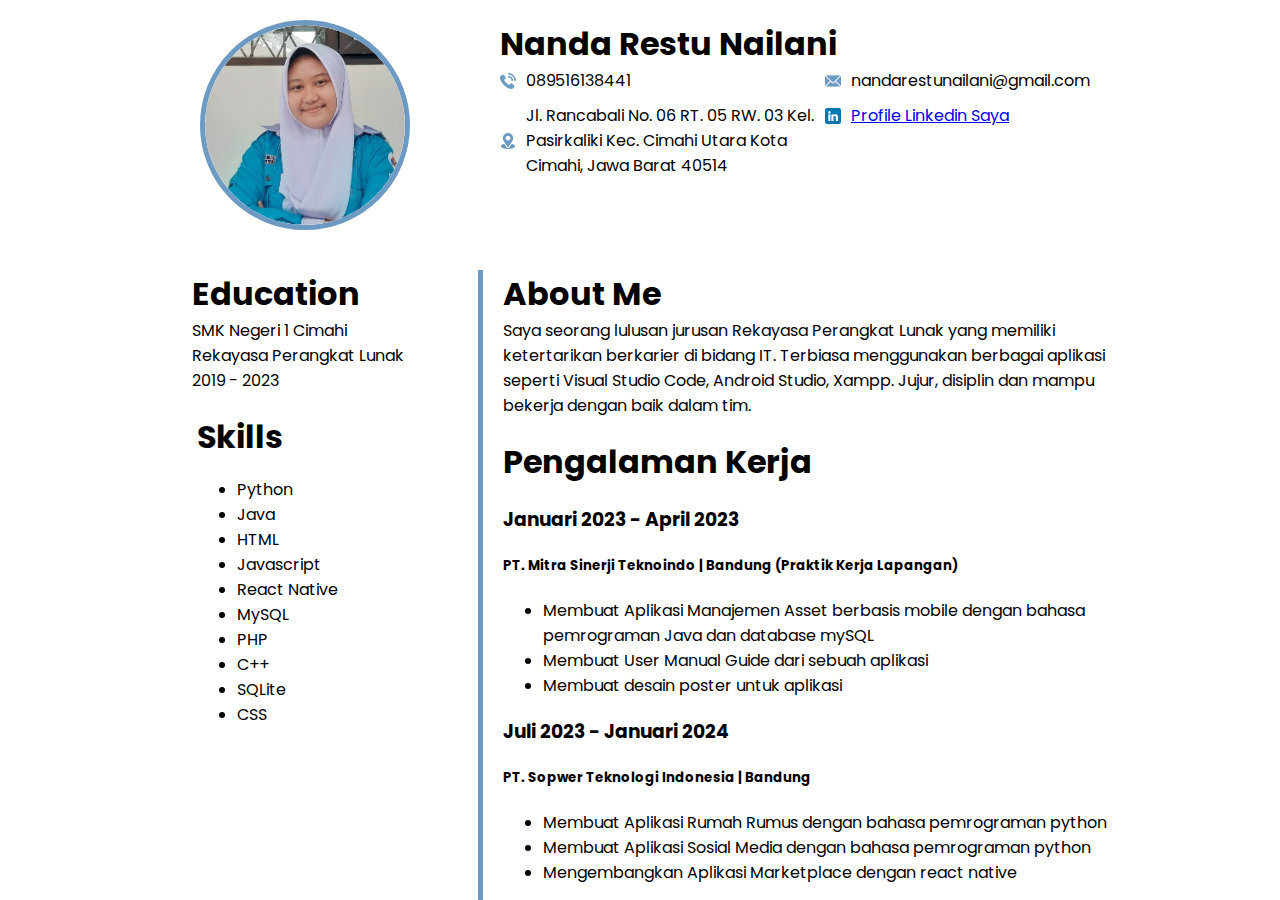
==== index.html @ ce64ba93 "CV Nanda Restu Nailani" ====
<!DOCTYPE html>
<html lang="en">
<head>
    <meta charset="UTF-8">
    <meta name="viewport" content="width=device-width, initial-scale=1.0">
    <link rel="stylesheet" href="assets/css/style.css">
    <title>CV  Nanda Restu Nailani</title>
    <link rel="icon" href="assets/images/cv.png" type="image/png">
</head>
<body>
    <div class="wrapper">
        <!-- <div class="container"> -->
            <div class="header">
                <div class="circle">
                    <img alt="Nanda" src="assets/images/nanda.jpg">
                </div>
    
                <div class="contact">
                    <h1>Nanda Restu Nailani</h1>
                    <div class="container-info">
                        <div class="info-contact">
                            <div class="data-contact">
                                <img src="assets/images/telephone-call.png" class="icon">
                                <p>089516138441</p>
                            </div>
                            
                            <div class="data-contact">
                                <img src="assets/images/location.png" class="icon">
                                <p>Jl. Rancabali No. 06 RT. 05 RW. 03 Kel. Pasirkaliki Kec. Cimahi Utara Kota Cimahi, Jawa Barat 40514</p>
                            </div>

                        </div>

                        <div class="info-contact">
                            <div class="data-contact">
                                <img src="assets/images/email.png" class="icon">
                                <p>nandarestunailani@gmail.com</p>
                            </div>
                            
                            <div class="data-contact">
                                <img src="assets/images/linkedin.png" class="icon">
                                <a href="https://www.linkedin.com/in/nanda-restu-nailani-757240255">Profile Linkedin Saya</a>
                            </div>
                            
                        </div>
                    </div>
                </div>
            </div>
    
            <div class="container-content">
                <div class="sidebar">
                    <div class="education">
                        <h1>Education</h1>
                        <p>SMK Negeri 1 Cimahi</p>
                        <p>Rekayasa Perangkat Lunak</p>
                        <p>2019 - 2023</p>
                    </div>
        
                    <div class="skills">
                        <h1>Skills</h1>
                        <ul>
                            <li>Python</li>
                            <li>Java</li>
                            <li>HTML</li>
                            <li>Javascript</li>
                            <li>React Native</li>
                            <li>MySQL</li>
                            <li>PHP</li>
                            <li>C++</li>
                            <li>SQLite</li>
                            <li>CSS</li>
                        </ul>
                    </div>
                </div>
    
                <div class="vertical-line"></div>
    
                <div class="content">
                    <div class="about-me">
                        <h1>About Me</h1>
                        <p>Saya seorang lulusan jurusan Rekayasa Perangkat Lunak yang memiliki ketertarikan berkarier di bidang IT. Terbiasa menggunakan berbagai aplikasi seperti Visual Studio Code, Android Studio, Xampp. Jujur, disiplin dan mampu bekerja dengan baik dalam tim. </p>
                    </div>
        
                    <div class="work-experience">
                        <h1>Pengalaman Kerja</h1>
                        <h3>Januari 2023 - April 2023</h3>
                        <h5>PT. Mitra Sinerji Teknoindo | Bandung (Praktik Kerja Lapangan)</h5>
                        <ul>
                            <li>Membuat Aplikasi Manajemen Asset berbasis mobile dengan bahasa pemrograman Java dan database mySQL </li>
                            <li>Membuat User Manual Guide dari sebuah aplikasi</li>
                            <li>Membuat desain poster untuk aplikasi</li>
                        </ul>
        
                        <h3>Juli 2023 - Januari 2024</h3>
                        <h5>PT. Sopwer Teknologi Indonesia | Bandung</h5>
                        <ul>
                            <li>Membuat Aplikasi Rumah Rumus dengan bahasa pemrograman python</li>
                            <li>Membuat Aplikasi Sosial Media dengan bahasa pemrograman python</li>
                            <li>Mengembangkan Aplikasi Marketplace dengan react native</li>
                        </ul>
                    </div>
        
                    <div class="project-experience">
                        <h1>Pengalaman Projek</h1>
                        <h3>Mobile</h3>
                        <ul>
                            <li>
                                Aplikasi belajar mengenal huruf, angka, hewan dan buah - buahan dengan Bahasa Pemograman Java
                            </li>
                            <li>
                                Aplikasi Manajemen Aset dengan Bahasa Pemrograman Java dan Database MySQL
                            </li>
                            <li>
                                Aplikasi Marketplace dengan React Native dan API
                            </li>
                        </ul>
                        <h3>Website</h3>
                        <ul>
                            <li>
                                Aplikasi pemesanan tiket bioskop dengan Bahasa Pemrograman PHP dan database MySQL
                            </li>
                        </ul>
                        <h3>Desktop</h3>
                        <ul>
                            <li>
                                Aplikasi pemesanan tiket kereta api dengan Bahasa Pemrograman Java dan database MySQL
                            </li>
                        </ul>
                    </div>
                </div>
            </div>
        <!-- </div>      -->
    </div>
</body>
</html>
---- assets/css/style.css ----
@import url('https://fonts.googleapis.com/css2?family=Poppins:wght@400;700&display=swap');

html {
    margin: 0;
}

body {
    margin: 0;
    display: flex;
    font-family: 'Poppins', sans-serif;
}

.wrapper {
    width: 100vw;
    height: 100vh;
    display: flex;
    flex-direction: column;
    align-items: center;
    overflow-x: hidden;
}
/* 
.container{
    width: 1000px; 
    height: 1123px;
    display: flex;
    flex-direction: column;
} */

.header{
    display: flex;
    justify-content: center; 
}

.container-content{
    display: flex;
    justify-content: center; 
}

.sidebar{
    width: 25vw;
    height: 100%;
    orientation: vertical;
    align-items: center;
    background: white;
    display: flex;
    flex-direction: column;
}

.content{
    width: 50vw;
    height: 100vh;
    orientation: vertical;
    background: white;
    display: flex;
    flex-direction: column;
    overflow-y: auto ;
}

.contact{
    width: 600px;
    margin-top: 20px;
    margin-left: 70px;
}

.info-contact{
    display: flex;
    flex-direction: column;
    margin-right: 10px;
}

.container-info{
    display: flex;
}

.data-contact{
    display: flex;
    align-items: center;
    margin-bottom: 10px;
}

.icon{
    width: 16px;
    height: 16px;
    margin-right: 10px;
}

.circle {
    background-color: transparent;
    border: 5px solid #6C9AC3;
    border-radius: 50%;
    overflow: hidden; 
    width: 200px; 
    height: 200px; 
    display: flex;
    justify-content: center;
    align-items: center;
    margin: 20px;
}

.circle img {
    width: 100%; 
    height: 100%; 
    object-fit: cover;
    display: block;
    border-radius: 50%;
}

.education{
    margin-top: 20px;
    text-align: left;
}

.skills{
    margin-top: 20px;
    text-align: left;
    margin-right: 60px;
}

.about-me{
    margin-top: 20px;
    text-align: left;
}

.work-experience{
    margin-top: 20px;
    text-align: left;
}

.project-experience{
    margin-top: 20px;
    text-align: left;
}

h1 {
    margin: 0;
    font-family: 'Poppins', sans-serif;
}

p {
    margin: 0;
}
.vertical-line {
    border-left: 5px solid #6C9AC3;
    height: 100vh;
    margin: 20px;
}
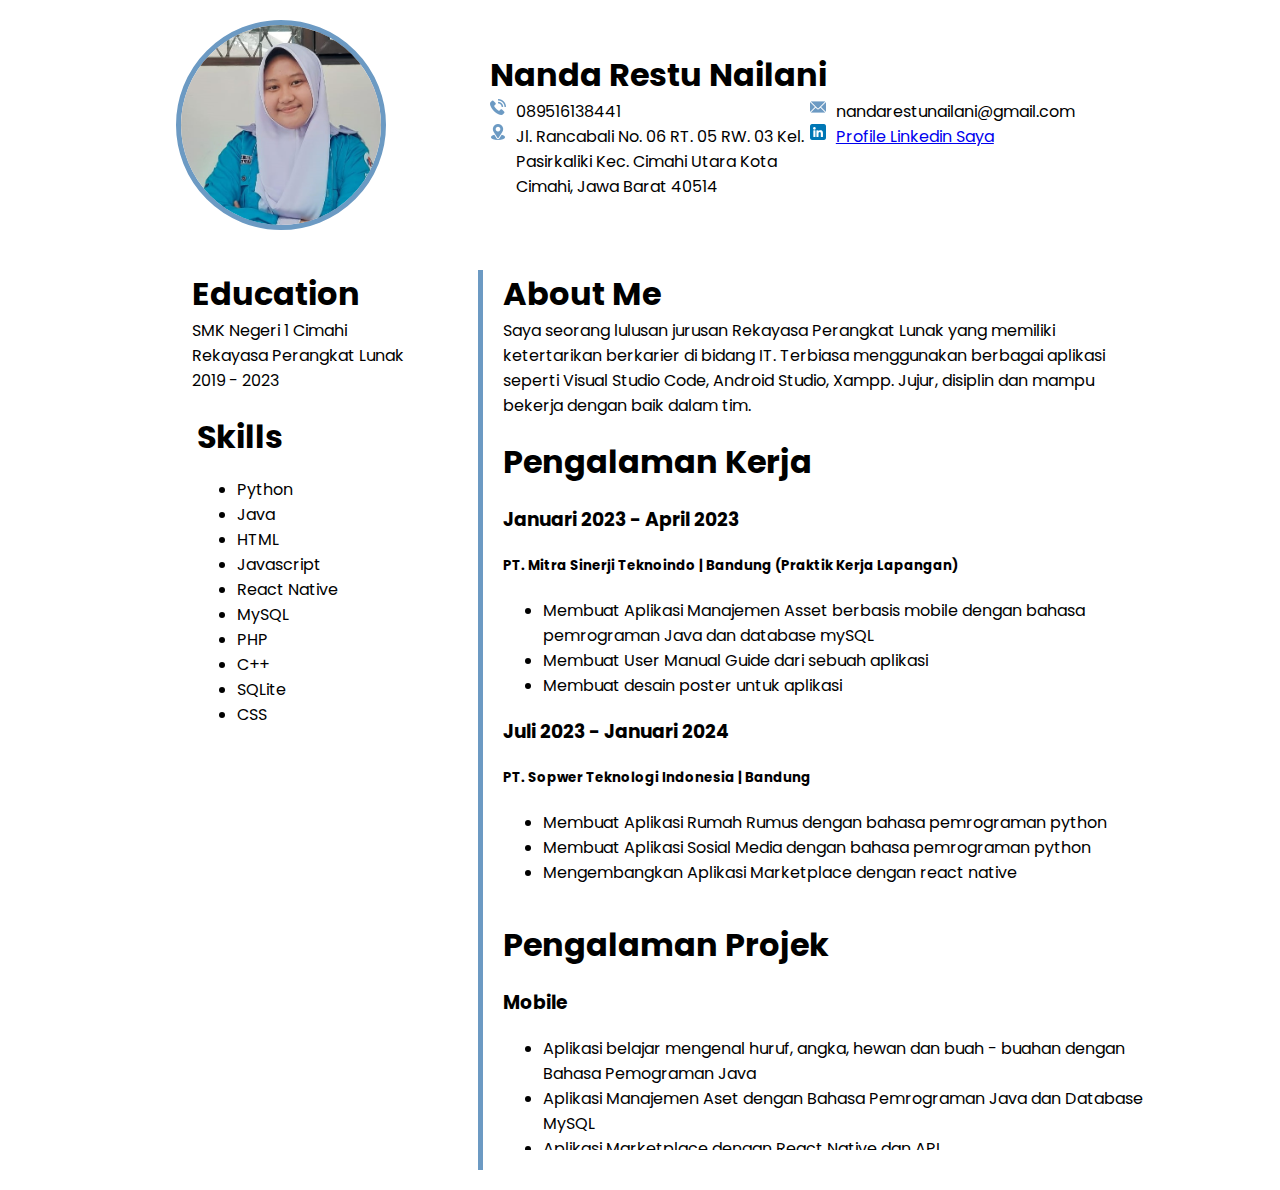
==== commit 32f02826: "Fix CV Nanda" ====
--- a/index.html
+++ b/index.html
@@ -9,7 +9,8 @@
 </head>
 <body>
     <div class="wrapper">
-        <!-- <div class="container"> -->
+        
+        <!-- <div class="container-header">
             <div class="header">
                 <div class="circle">
                     <img alt="Nanda" src="assets/images/nanda.jpg">
@@ -46,89 +47,132 @@
                     </div>
                 </div>
             </div>
-    
-            <div class="container-content">
-                <div class="sidebar">
-                    <div class="education">
-                        <h1>Education</h1>
-                        <p>SMK Negeri 1 Cimahi</p>
-                        <p>Rekayasa Perangkat Lunak</p>
-                        <p>2019 - 2023</p>
-                    </div>
+        </div> -->
+        <!-- <div class="container"> -->
         
-                    <div class="skills">
-                        <h1>Skills</h1>
-                        <ul>
-                            <li>Python</li>
-                            <li>Java</li>
-                            <li>HTML</li>
-                            <li>Javascript</li>
-                            <li>React Native</li>
-                            <li>MySQL</li>
-                            <li>PHP</li>
-                            <li>C++</li>
-                            <li>SQLite</li>
-                            <li>CSS</li>
-                        </ul>
-                    </div>
-                </div>
-    
-                <div class="vertical-line"></div>
-    
-                <div class="content">
-                    <div class="about-me">
-                        <h1>About Me</h1>
-                        <p>Saya seorang lulusan jurusan Rekayasa Perangkat Lunak yang memiliki ketertarikan berkarier di bidang IT. Terbiasa menggunakan berbagai aplikasi seperti Visual Studio Code, Android Studio, Xampp. Jujur, disiplin dan mampu bekerja dengan baik dalam tim. </p>
-                    </div>
-        
-                    <div class="work-experience">
-                        <h1>Pengalaman Kerja</h1>
-                        <h3>Januari 2023 - April 2023</h3>
-                        <h5>PT. Mitra Sinerji Teknoindo | Bandung (Praktik Kerja Lapangan)</h5>
-                        <ul>
-                            <li>Membuat Aplikasi Manajemen Asset berbasis mobile dengan bahasa pemrograman Java dan database mySQL </li>
-                            <li>Membuat User Manual Guide dari sebuah aplikasi</li>
-                            <li>Membuat desain poster untuk aplikasi</li>
-                        </ul>
-        
-                        <h3>Juli 2023 - Januari 2024</h3>
-                        <h5>PT. Sopwer Teknologi Indonesia | Bandung</h5>
-                        <ul>
-                            <li>Membuat Aplikasi Rumah Rumus dengan bahasa pemrograman python</li>
-                            <li>Membuat Aplikasi Sosial Media dengan bahasa pemrograman python</li>
-                            <li>Mengembangkan Aplikasi Marketplace dengan react native</li>
-                        </ul>
-                    </div>
-        
-                    <div class="project-experience">
-                        <h1>Pengalaman Projek</h1>
-                        <h3>Mobile</h3>
-                        <ul>
-                            <li>
-                                Aplikasi belajar mengenal huruf, angka, hewan dan buah - buahan dengan Bahasa Pemograman Java
-                            </li>
-                            <li>
-                                Aplikasi Manajemen Aset dengan Bahasa Pemrograman Java dan Database MySQL
-                            </li>
-                            <li>
-                                Aplikasi Marketplace dengan React Native dan API
-                            </li>
-                        </ul>
-                        <h3>Website</h3>
-                        <ul>
-                            <li>
-                                Aplikasi pemesanan tiket bioskop dengan Bahasa Pemrograman PHP dan database MySQL
-                            </li>
-                        </ul>
-                        <h3>Desktop</h3>
-                        <ul>
-                            <li>
-                                Aplikasi pemesanan tiket kereta api dengan Bahasa Pemrograman Java dan database MySQL
-                            </li>
-                        </ul>
+        <div class="container-header">
+            <div class="header">
+                <div class="container-circle">
+                    <div class="circle">
+                        <img alt="Nanda" src="assets/images/nanda.jpg">
                     </div>
                 </div>
             </div>
+
+            <div class="contact">
+                <h1>Nanda Restu Nailani</h1>
+                <div class="container-info">
+                    <div class="info-contact">
+                        <div class="data-contact">
+                            <img src="assets/images/telephone-call.png" class="icon">
+                            <p>089516138441</p>
+                        </div>
+                        
+                        <div class="data-contact">
+                            <img src="assets/images/location.png" class="icon">
+                            <p>Jl. Rancabali No. 06 RT. 05 RW. 03 Kel. Pasirkaliki Kec. Cimahi Utara Kota Cimahi, Jawa Barat 40514</p>
+                        </div>
+
+                    </div>
+
+                    <div class="info-contact">
+                        <div class="data-contact">
+                            <img src="assets/images/email.png" class="icon">
+                            <p>nandarestunailani@gmail.com</p>
+                        </div>
+                        
+                        <div class="data-contact">
+                            <img src="assets/images/linkedin.png" class="icon">
+                            <a href="https://www.linkedin.com/in/nanda-restu-nailani-757240255">Profile Linkedin Saya</a>
+                        </div>
+                        
+                    </div>
+                </div>
+            </div>
+        </div>
+    
+        <div class="container-content">
+            <div class="sidebar">
+                <div class="education">
+                    <h1>Education</h1>
+                    <p>SMK Negeri 1 Cimahi</p>
+                    <p>Rekayasa Perangkat Lunak</p>
+                    <p>2019 - 2023</p>
+                </div>
+    
+                <div class="skills">
+                    <h1>Skills</h1>
+                    <ul>
+                        <li>Python</li>
+                        <li>Java</li>
+                        <li>HTML</li>
+                        <li>Javascript</li>
+                        <li>React Native</li>
+                        <li>MySQL</li>
+                        <li>PHP</li>
+                        <li>C++</li>
+                        <li>SQLite</li>
+                        <li>CSS</li>
+                    </ul>
+                </div>
+            </div>
+
+            <div class="vertical-line"></div>
+
+            <div class="content">
+                <div class="about-me">
+                    <h1>About Me</h1>
+                    <p>Saya seorang lulusan jurusan Rekayasa Perangkat Lunak yang memiliki ketertarikan berkarier di bidang IT. Terbiasa menggunakan berbagai aplikasi seperti Visual Studio Code, Android Studio, Xampp. Jujur, disiplin dan mampu bekerja dengan baik dalam tim. </p>
+                </div>
+    
+                <div class="work-experience">
+                    <h1>Pengalaman Kerja</h1>
+                    <h3>Januari 2023 - April 2023</h3>
+                    <h5>PT. Mitra Sinerji Teknoindo | Bandung (Praktik Kerja Lapangan)</h5>
+                    <ul>
+                        <li>Membuat Aplikasi Manajemen Asset berbasis mobile dengan bahasa pemrograman Java dan database mySQL </li>
+                        <li>Membuat User Manual Guide dari sebuah aplikasi</li>
+                        <li>Membuat desain poster untuk aplikasi</li>
+                    </ul>
+    
+                    <h3>Juli 2023 - Januari 2024</h3>
+                    <h5>PT. Sopwer Teknologi Indonesia | Bandung</h5>
+                    <ul>
+                        <li>Membuat Aplikasi Rumah Rumus dengan bahasa pemrograman python</li>
+                        <li>Membuat Aplikasi Sosial Media dengan bahasa pemrograman python</li>
+                        <li>Mengembangkan Aplikasi Marketplace dengan react native</li>
+                    </ul>
+                </div>
+    
+                <div class="project-experience">
+                    <h1>Pengalaman Projek</h1>
+                    <h3>Mobile</h3>
+                    <ul>
+                        <li>
+                            Aplikasi belajar mengenal huruf, angka, hewan dan buah - buahan dengan Bahasa Pemograman Java
+                        </li>
+                        <li>
+                            Aplikasi Manajemen Aset dengan Bahasa Pemrograman Java dan Database MySQL
+                        </li>
+                        <li>
+                            Aplikasi Marketplace dengan React Native dan API
+                        </li>
+                    </ul>
+                    <h3>Website</h3>
+                    <ul>
+                        <li>
+                            Aplikasi pemesanan tiket bioskop dengan Bahasa Pemrograman PHP dan database MySQL
+                        </li>
+                    </ul>
+                    <h3>Desktop</h3>
+                    <ul>
+                        <li>
+                            Aplikasi pemesanan tiket kereta api dengan Bahasa Pemrograman Java dan database MySQL
+                        </li>
+                    </ul>
+                </div>
+            </div>
+        </div>
         <!-- </div>      -->
     </div>
 </body>
--- a/assets/css/style.css
+++ b/assets/css/style.css
@@ -1,43 +1,96 @@
 @import url('https://fonts.googleapis.com/css2?family=Poppins:wght@400;700&display=swap');
-
-html {
-    margin: 0;
-}
 
 body {
     margin: 0;
-    display: flex;
+    padding: 0;
     font-family: 'Poppins', sans-serif;
 }
 
 .wrapper {
-    width: 100vw;
-    height: 100vh;
+    max-width: 100%;
+    height: 100%;
     display: flex;
     flex-direction: column;
     align-items: center;
-    overflow-x: hidden;
+    justify-content: center;
 }
-/* 
-.container{
-    width: 1000px; 
-    height: 1123px;
+
+/* Header */
+.container-header{
+    display: flex;
+    justify-content: center; 
+    align-items: center;
+}
+.header{
+    justify-content: center;
+    display: flex;
+    align-items: center;
+}
+.container-circle{
+    width: 25%;
+    height: 100%;
+    margin-right: 20%;
+    margin-left: 25%;
+    orientation: vertical;
+    align-items: center;
+    background: white;
     display: flex;
     flex-direction: column;
-} */
-
-.header{
-    display: flex;
-    justify-content: center; 
+}
+.circle{
+    background-color: transparent;
+    border: 5px solid #6C9AC3;
+    border-radius: 50%;
+    /* overflow: hidden;  */
+    width: 200px;
+    height: 200px;
+    margin: 20px;
+}
+.circle img{
+    width: 100%; 
+    height: 100%; 
+    object-fit: cover;
+    display: block;
+    border-radius: 50%;
 }
 
+.contact{
+    width: 50%;
+    display: flex;
+    flex-direction: column;
+    orientation: vertical;
+    margin-left: 7%;
+}
+
+.container-info{
+    display: flex;
+}
+
+.info-contact{
+    width: 50%;
+    display: flex;
+    flex-direction: column;
+}
+
+.data-contact{
+    display: flex;
+}
+
+.icon{
+    width: 16px;
+    height: 16px;
+    margin-right: 10px;
+}
+
+/* content */
 .container-content{
     display: flex;
     justify-content: center; 
+    /* flex-wrap: wrap; */
 }
 
 .sidebar{
-    width: 25vw;
+    width: 25%;
     height: 100%;
     orientation: vertical;
     align-items: center;
@@ -47,63 +100,14 @@
 }
 
 .content{
-    width: 50vw;
+    width: 50%;
     height: 100vh;
+    display: flex;
+    flex-direction: column;
     orientation: vertical;
     background: white;
-    display: flex;
-    flex-direction: column;
     overflow-y: auto ;
-}
-
-.contact{
-    width: 600px;
-    margin-top: 20px;
-    margin-left: 70px;
-}
-
-.info-contact{
-    display: flex;
-    flex-direction: column;
-    margin-right: 10px;
-}
-
-.container-info{
-    display: flex;
-}
-
-.data-contact{
-    display: flex;
-    align-items: center;
-    margin-bottom: 10px;
-}
-
-.icon{
-    width: 16px;
-    height: 16px;
-    margin-right: 10px;
-}
-
-.circle {
-    background-color: transparent;
-    border: 5px solid #6C9AC3;
-    border-radius: 50%;
-    overflow: hidden; 
-    width: 200px; 
-    height: 200px; 
-    display: flex;
-    justify-content: center;
-    align-items: center;
-    margin: 20px;
-}
-
-.circle img {
-    width: 100%; 
-    height: 100%; 
-    object-fit: cover;
-    display: block;
-    border-radius: 50%;
-}
+} 
 
 .education{
     margin-top: 20px;
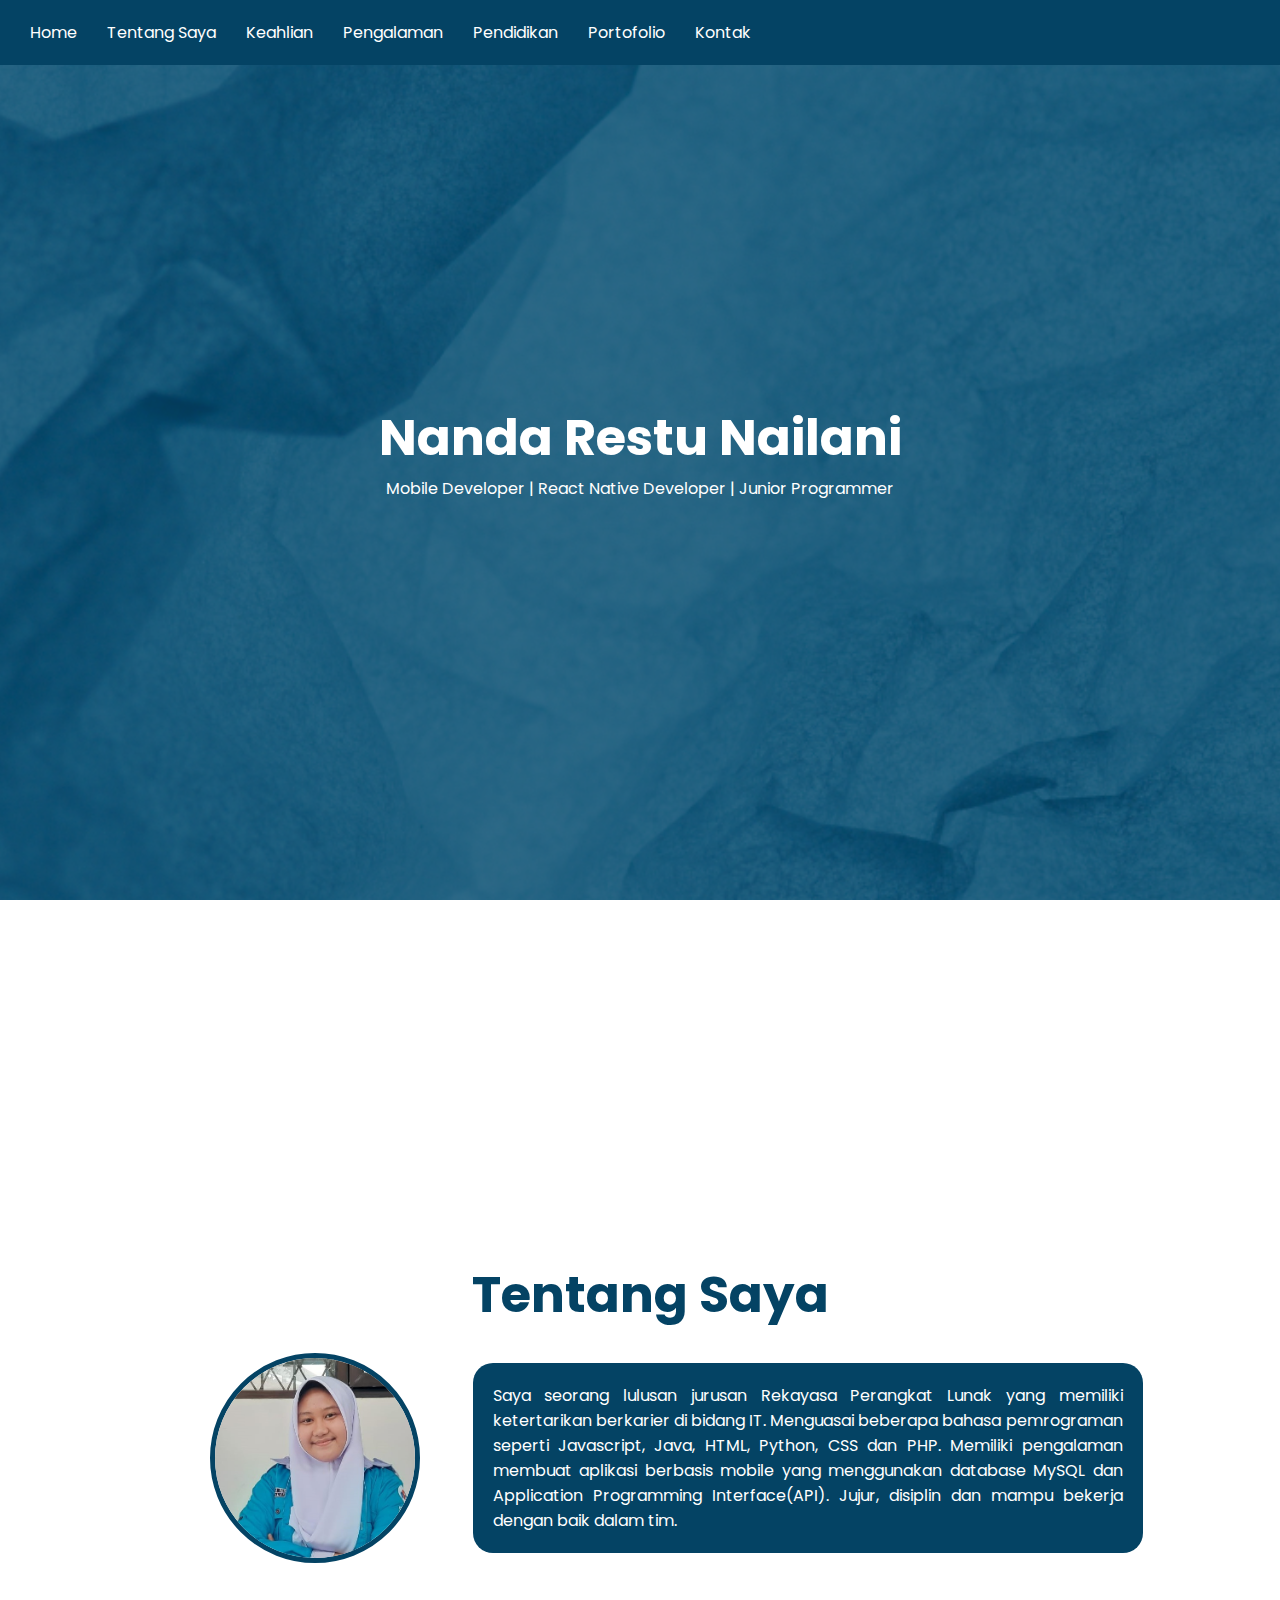
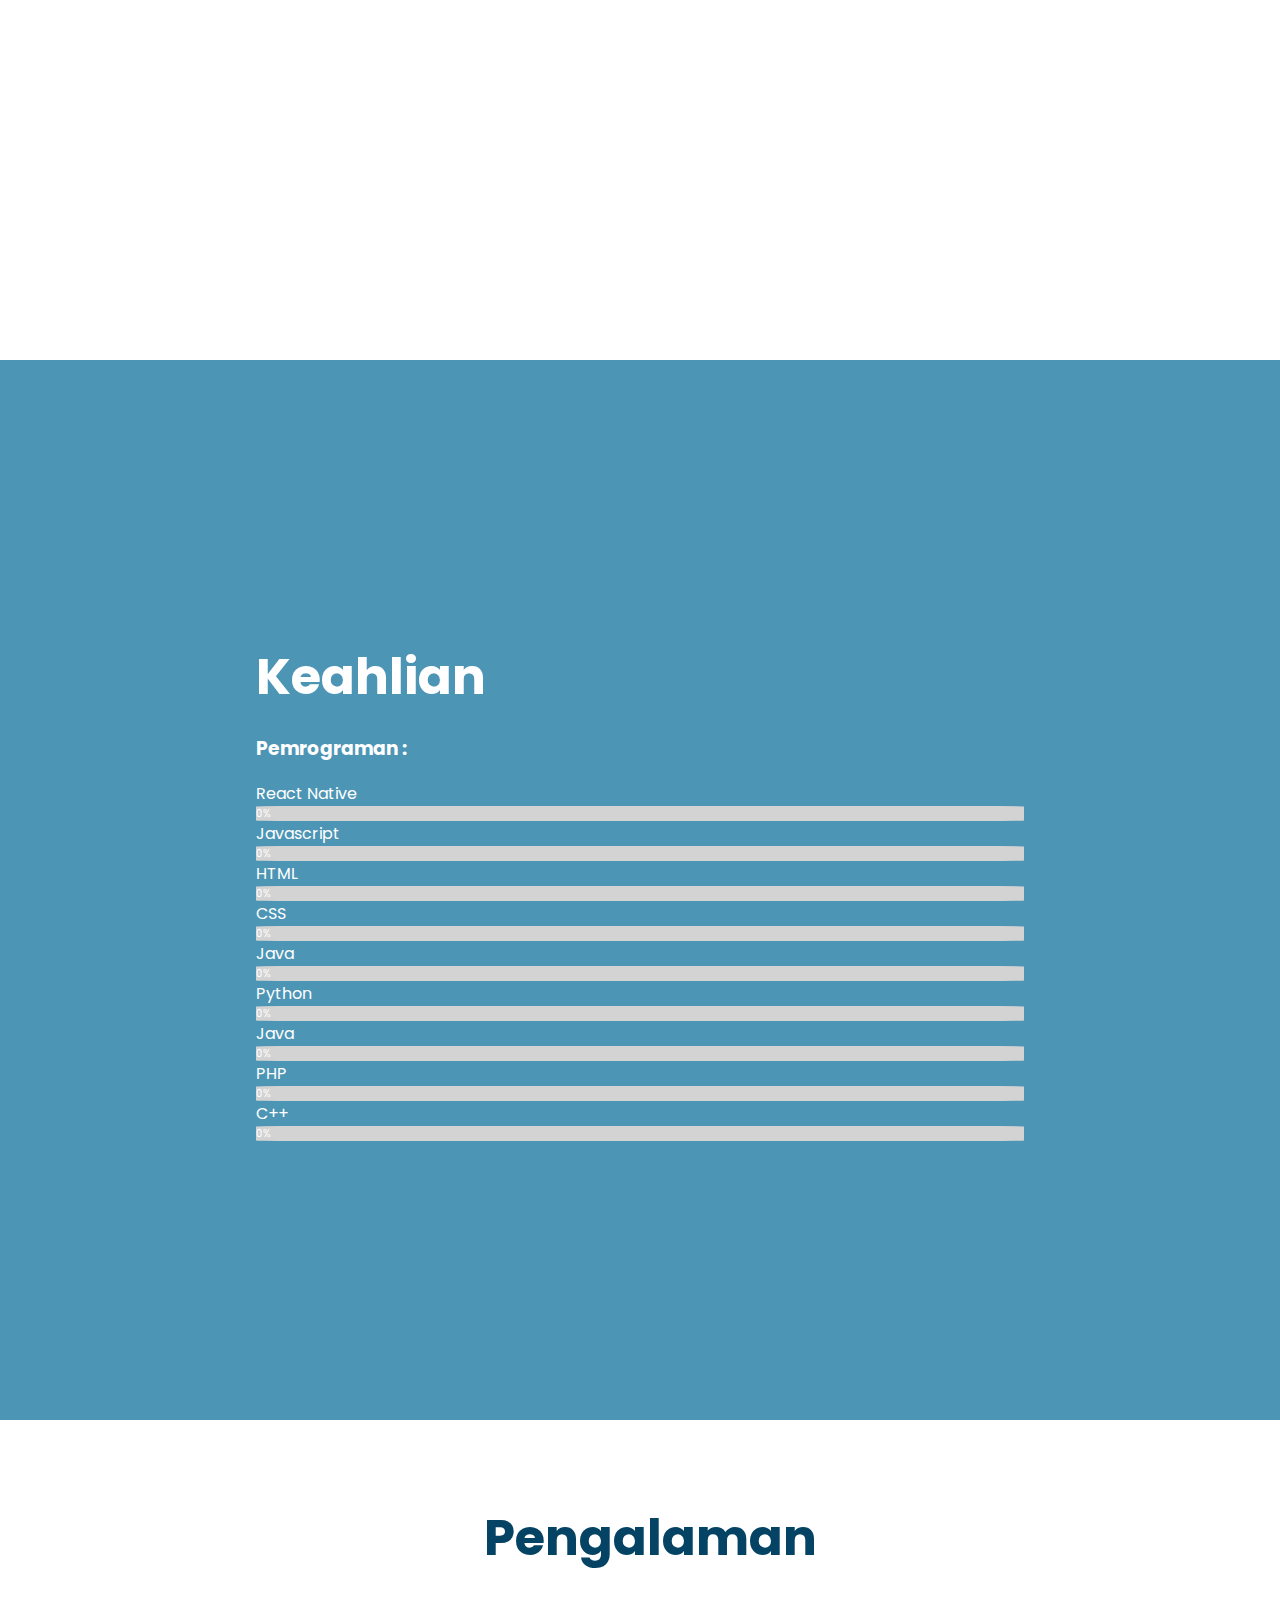
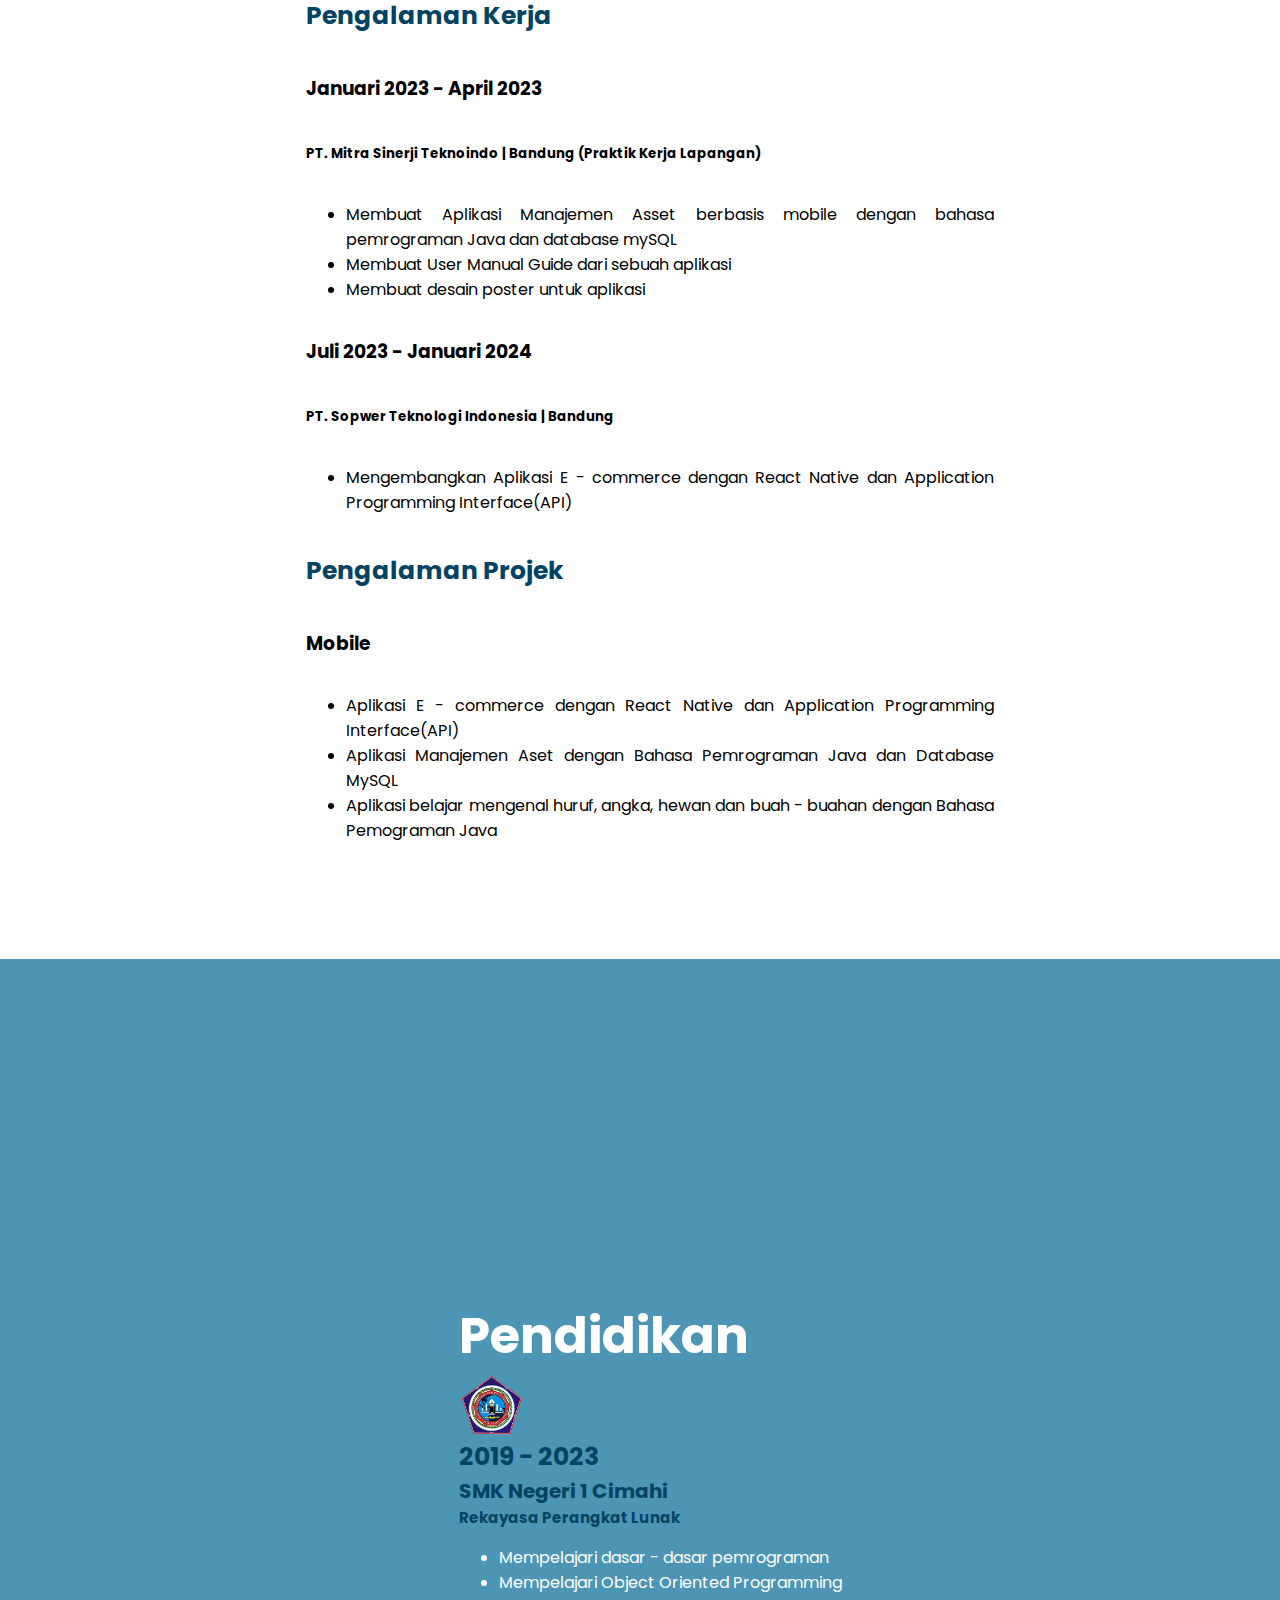
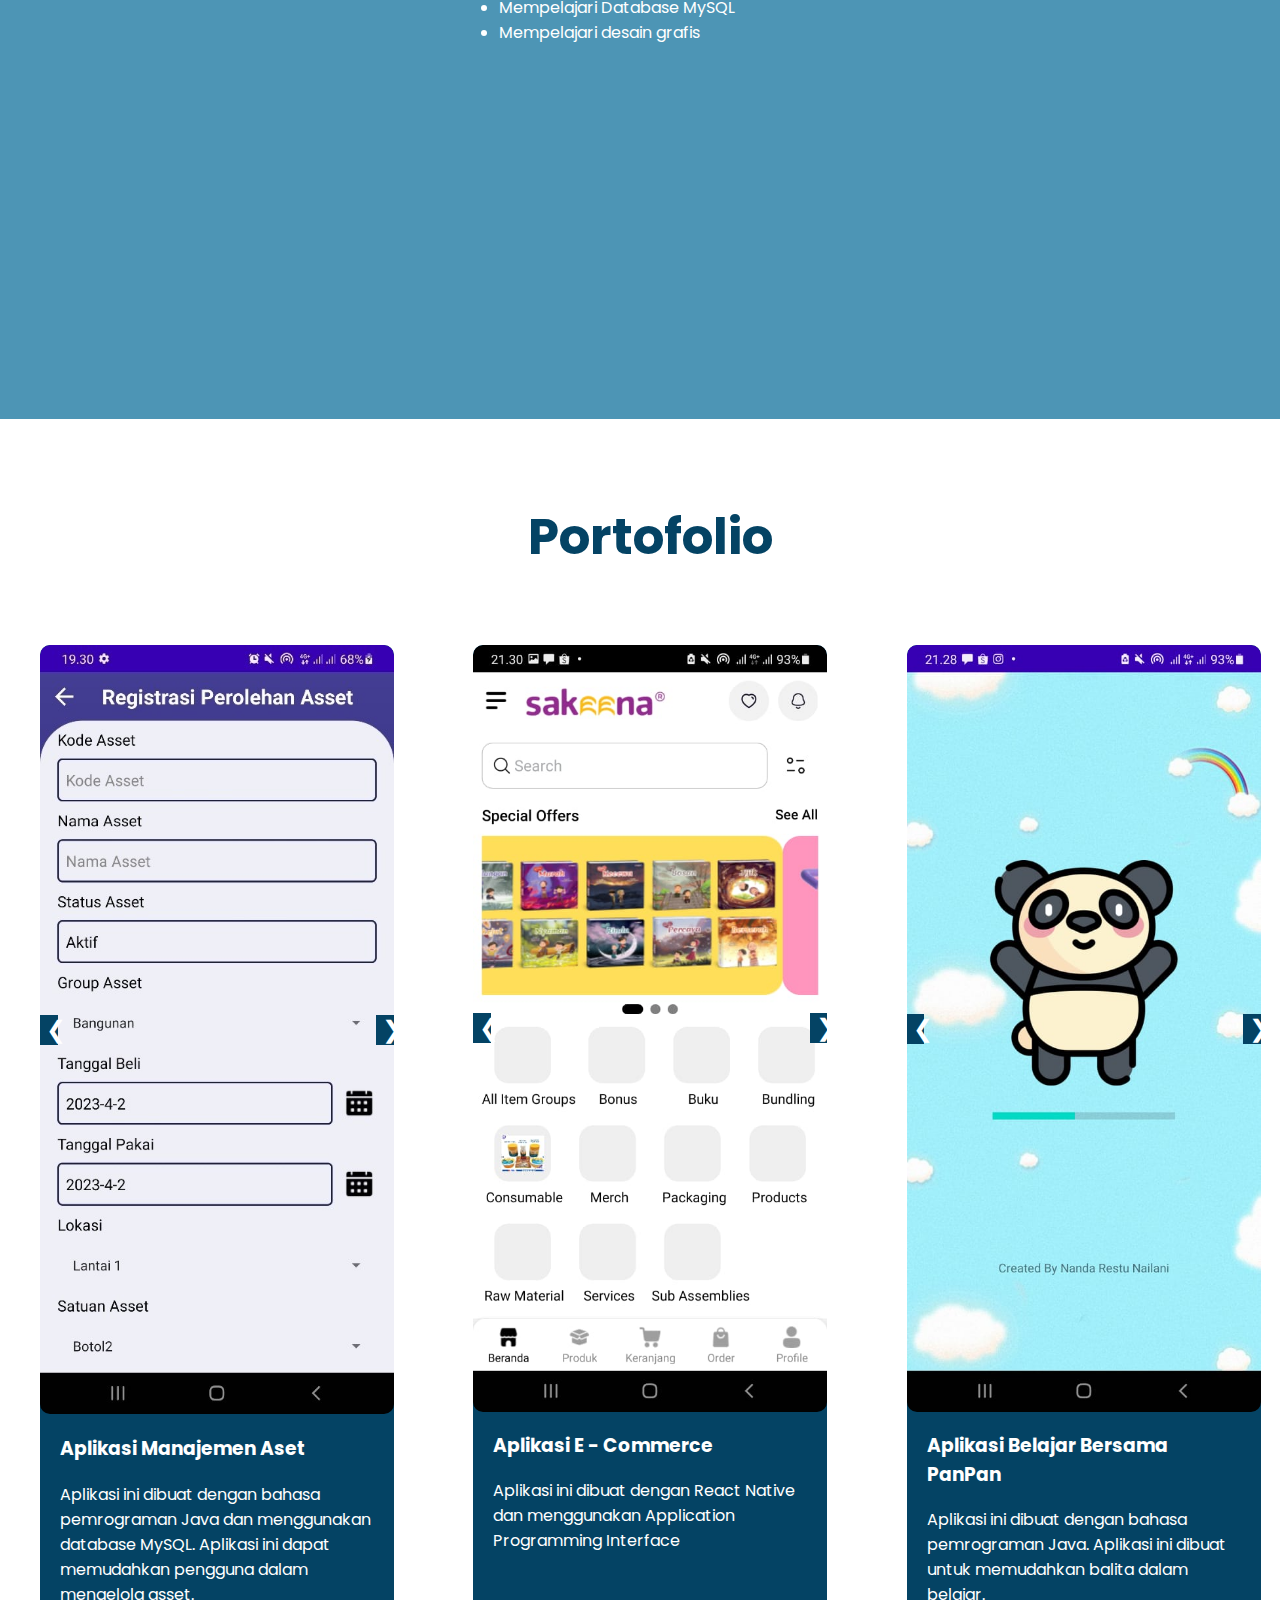
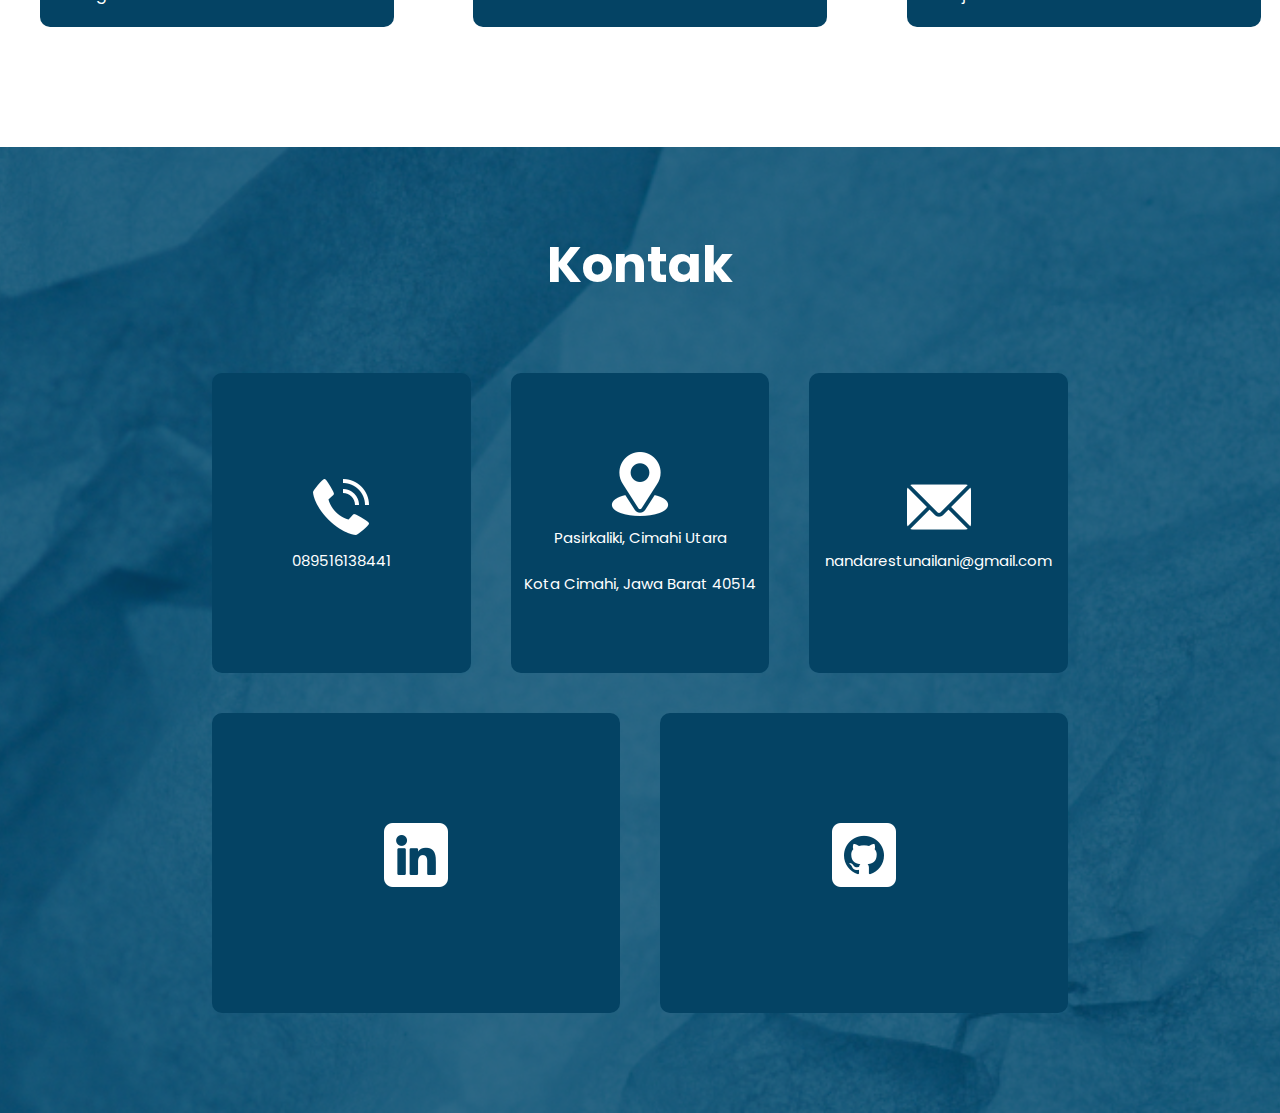
==== commit d95ea581: "CV Online Nanda Restu Nailani" ====
--- a/index.html
+++ b/index.html
@@ -2,178 +2,386 @@
 <html lang="en">
 <head>
     <meta charset="UTF-8">
-    <meta name="viewport" content="width=device-width, initial-scale=1.0">
-    <link rel="stylesheet" href="assets/css/style.css">
-    <title>CV  Nanda Restu Nailani</title>
+    <meta name="viewport" content="width=device-width, initial-scale=1, maximum-scale=1, user-scalable=no">
+    <link rel="stylesheet" href="assets/css/style.css">    <title>CV  Nanda Restu Nailani</title>
     <link rel="icon" href="assets/images/cv.png" type="image/png">
 </head>
 <body>
-    <div class="wrapper">
-        
-        <!-- <div class="container-header">
-            <div class="header">
-                <div class="circle">
-                    <img alt="Nanda" src="assets/images/nanda.jpg">
-                </div>
-    
-                <div class="contact">
-                    <h1>Nanda Restu Nailani</h1>
-                    <div class="container-info">
-                        <div class="info-contact">
-                            <div class="data-contact">
-                                <img src="assets/images/telephone-call.png" class="icon">
-                                <p>089516138441</p>
-                            </div>
-                            
-                            <div class="data-contact">
-                                <img src="assets/images/location.png" class="icon">
-                                <p>Jl. Rancabali No. 06 RT. 05 RW. 03 Kel. Pasirkaliki Kec. Cimahi Utara Kota Cimahi, Jawa Barat 40514</p>
-                            </div>
-
-                        </div>
-
-                        <div class="info-contact">
-                            <div class="data-contact">
-                                <img src="assets/images/email.png" class="icon">
-                                <p>nandarestunailani@gmail.com</p>
-                            </div>
-                            
-                            <div class="data-contact">
-                                <img src="assets/images/linkedin.png" class="icon">
-                                <a href="https://www.linkedin.com/in/nanda-restu-nailani-757240255">Profile Linkedin Saya</a>
-                            </div>
-                            
-                        </div>
-                    </div>
-                </div>
-            </div>
-        </div> -->
-        <!-- <div class="container"> -->
-        
-        <div class="container-header">
-            <div class="header">
+    <!-- Menu -->
+    <nav>
+        <div class="wrapper">
+            <div class="menu">
+
+                <div class="burger-menu" onclick="toggleMenu()">
+                    <div class="bar"></div>
+                    <div class="bar"></div>
+                    <div class="bar"></div>
+                </div>
+
+                <ul>
+                    <li><a href="#header" onclick="scrollToSection('header')">Home</a></li>
+                    <li><a href="#container-about-me"onclick="scrollToSection('container-about-me')">Tentang Saya</a></li>
+                    <li><a href="#container-keahlian"onclick="scrollToSection('container-keahlian')">Keahlian</a></li>
+                    <li><a href="#container-pengalaman"onclick="scrollToSection('container-pengalaman')">Pengalaman</a></li>
+                    <li><a href="#container-pendidikan"onclick="scrollToSection('container-pendidikan')">Pendidikan</a></li>
+                    <li><a href="#container-portofolio"onclick="scrollToSection('container-portofolio')">Portofolio</a></li>
+                    <li><a href="#container-contact"onclick="scrollToSection('kontak')">Kontak</a></li>
+                </ul>
+            </div>
+        </div>
+    </nav>
+
+    <!-- Header -->
+    <header id="header">
+        <div class="header-opacity"></div>
+        <!-- Content Header -->
+        <div class="content-header">
+            
+            <div class="contact">
+                <h1>Nanda Restu Nailani</h1>
+                <p>Mobile Developer | React Native Developer | Junior Programmer</p>
+            </div>
+        </div>
+    </header>
+
+    <!-- Tentang Saya -->
+    <div class="container-about-me" id="container-about-me">
+        <section id="about-me">
+            <h1>Tentang Saya</h1>
+            <div class="content-about-me">
                 <div class="container-circle">
                     <div class="circle">
                         <img alt="Nanda" src="assets/images/nanda.jpg">
                     </div>
                 </div>
-            </div>
-
-            <div class="contact">
-                <h1>Nanda Restu Nailani</h1>
-                <div class="container-info">
-                    <div class="info-contact">
-                        <div class="data-contact">
-                            <img src="assets/images/telephone-call.png" class="icon">
-                            <p>089516138441</p>
-                        </div>
-                        
-                        <div class="data-contact">
-                            <img src="assets/images/location.png" class="icon">
-                            <p>Jl. Rancabali No. 06 RT. 05 RW. 03 Kel. Pasirkaliki Kec. Cimahi Utara Kota Cimahi, Jawa Barat 40514</p>
-                        </div>
-
-                    </div>
-
-                    <div class="info-contact">
-                        <div class="data-contact">
-                            <img src="assets/images/email.png" class="icon">
-                            <p>nandarestunailani@gmail.com</p>
-                        </div>
-                        
-                        <div class="data-contact">
-                            <img src="assets/images/linkedin.png" class="icon">
-                            <a href="https://www.linkedin.com/in/nanda-restu-nailani-757240255">Profile Linkedin Saya</a>
-                        </div>
-                        
-                    </div>
-                </div>
-            </div>
-        </div>
+
+                <div class="description-about-me">
+                    <p>Saya seorang lulusan jurusan Rekayasa Perangkat Lunak yang memiliki ketertarikan berkarier di bidang IT. Menguasai beberapa bahasa pemrograman seperti Javascript, Java, HTML, Python, CSS dan PHP. Memiliki pengalaman membuat aplikasi berbasis mobile yang menggunakan database MySQL dan Application Programming Interface(API). Jujur, disiplin dan mampu bekerja dengan baik dalam tim. </p>     
+                </div>
+            </div>
+        </section>
+    </div>
+
+    <!-- Skills -->
+    <div class="container-skills" id="container-keahlian">
+        <section id="skills">
+            <h1>Keahlian</h1>
+            <h3>Pemrograman : </h3>
+            <p>React Native</p>
+            <div class="progress-bar" data-max-percentage="60" id="progress-container">
+                <div class="progress-bar-inner" style="width:0%" id="myBar">0%</div>
+            </div>
+            <p>Javascript</p>
+            <div class="progress-bar" data-max-percentage="70" id="progress-container">
+                <div class="progress-bar-inner" style="width:0%" id="myBar">0%</div>
+            </div>
+            <p>HTML</p>
+            <div class="progress-bar" data-max-percentage="90" id="progress-container">
+                <div class="progress-bar-inner" style="width:0%" id="myBar">0%</div>
+            </div>
+            <p>CSS</p>
+            <div class="progress-bar" data-max-percentage="85" id="progress-container">
+                <div class="progress-bar-inner" style="width:0%" id="myBar">0%</div>
+            </div>
+            <p>Java</p>
+            <div class="progress-bar" data-max-percentage="85" id="progress-container">
+                <div class="progress-bar-inner" style="width:0%" id="myBar">0%</div>
+            </div>
+            <p>Python</p>
+            <div class="progress-bar" data-max-percentage="87" id="progress-container">
+                <div class="progress-bar-inner" style="width:0%" id="myBar">0%</div>
+            </div>
+            <p>Java</p>
+            <div class="progress-bar" data-max-percentage="85" id="progress-container">
+                <div class="progress-bar-inner" style="width:0%" id="myBar">0%</div>
+            </div>
+            <p>PHP</p>
+            <div class="progress-bar" data-max-percentage="55" id="progress-container">
+                <div class="progress-bar-inner" style="width:0%" id="myBar">0%</div>
+            </div>
+            <p>C++</p>
+            <div class="progress-bar" data-max-percentage="50" id="progress-container">
+                <div class="progress-bar-inner" style="width:0%" id="myBar">0%</div>
+            </div>
+        </section>
+    </div>
+
+    <div class="container-experience" id="container-pengalaman">
+        <section id="experience">
+            <h1>Pengalaman</h1>
+
+            <div class="work-experience">
+                <h2>Pengalaman Kerja</h2>
+                <h3>Januari 2023 - April 2023</h3>
+                <h5>PT. Mitra Sinerji Teknoindo | Bandung (Praktik Kerja Lapangan)</h5>
+                <ul>
+                    <li>Membuat Aplikasi Manajemen Asset berbasis mobile dengan bahasa pemrograman Java dan database mySQL </li>
+                    <li>Membuat User Manual Guide dari sebuah aplikasi</li>
+                    <li>Membuat desain poster untuk aplikasi</li>
+                </ul>
+                
+
+                <h3>Juli 2023 - Januari 2024</h3>
+                <h5>PT. Sopwer Teknologi Indonesia | Bandung</h5>
+                <ul>
+                    <li>
+                        Mengembangkan Aplikasi E - commerce dengan React Native dan Application Programming Interface(API)
+                    </li>
+                </ul>
+            </div>
+            
+
+            <div class="project-experience">
+                <h2>Pengalaman Projek</h2>
+                <h3>Mobile</h3>
+                <ul>
+                    <li>
+                        Aplikasi E - commerce dengan React Native dan Application Programming Interface(API)
+                    </li>
+                    <li>
+                        Aplikasi Manajemen Aset dengan Bahasa Pemrograman Java dan Database MySQL
+                    </li>
+                    <li>
+                        Aplikasi belajar mengenal huruf, angka, hewan dan buah - buahan dengan Bahasa Pemograman Java
+                    </li>      
+                </ul>
+                                      
+            </div>
+        </section>
+    </div>
+
+    <!-- Education -->
+    <div class="container-education" id="container-pendidikan">
+        <section id="education">
+            <h1>Pendidikan</h1>
+            <div class="content-education">
+                <img src="assets/images/Logo_STM.png" style="width: 64px; height: 64px">
+                <h2>2019 - 2023</h2>
+                <h3>SMK Negeri 1 Cimahi</h3>
+                <h4>Rekayasa Perangkat Lunak</h4>
+                <ul>
+                    <li>
+                        Mempelajari dasar - dasar pemrograman
+                    </li>
+                    <li>
+                        Mempelajari Object Oriented Programming
+                    </li>
+                    <li>
+                        Mempelajari Database MySQL
+                    </li>
+                    <li>
+                        Mempelajari desain grafis
+                    </li>
+                </ul>
+            </div>
+            
+        </section>
+    </div>
+
+    <!-- Portofolio -->
+    <div class="container-portofolio" id="container-portofolio">
+        <section id="portofolio">
+            <h1>Portofolio</h1>
+            <div class="work-list">
+                <div class="work">
+                    <div class="slider-container">
+                        <div class="slider" id="slider1">
+                            <div class="slide"><img src="assets/images/Asset_1.jpg" alt="Image 1"></div>
+                            <div class="slide"><img src="assets/images/Asset_2.jpg" alt="Image 2"></div>
+                            <div class="slide"><img src="assets/images/Asset_3.jpg" alt="Image 3"></div>
+                            <div class="slide"><img src="assets/images/Asset_4.jpg" alt="Image 4"></div>
+                            <div class="slide"><img src="assets/images/Asset_5.jpg" alt="Image 5"></div>
+                            <div class="slide"><img src="assets/images/Asset_6.jpg" alt="Image 6"></div>
+                            <div class="slide"><img src="assets/images/Asset_7.jpg" alt="Image 7"></div>
+                            <div class="slide"><img src="assets/images/Asset_8.jpg" alt="Image 8"></div>
+                            <div class="slide"><img src="assets/images/Asset_9.jpg" alt="Image 9"></div>
+                        </div>
+                        <button class="slider-btn prev" onclick="prevSlide('slider1')">❮</button>
+                        <button class="slider-btn next" onclick="nextSlide('slider1')">❯</button>
+                    </div>
+                    <div class="desc">
+                        <h3>Aplikasi Manajemen Aset</h3>
+                        <p>Aplikasi ini dibuat dengan bahasa pemrograman Java dan menggunakan database MySQL. Aplikasi ini dapat memudahkan pengguna dalam mengelola asset.</p>
+                    </div>
+                    
+                </div>
+
+                <div class="work">
+                    <div class="slider-container">
+                        <div class="slider" id="slider2">
+                            <div class="slide"><img src="assets/images/Sakeena_1.jpeg" alt="Image 1"></div>
+                            <div class="slide"><img src="assets/images/Sakeena_2.jpeg" alt="Image 2"></div>
+                            <div class="slide"><img src="assets/images/Sakeena_3.jpeg" alt="Image 3"></div>
+                            <div class="slide"><img src="assets/images/Sakeena_4.jpeg" alt="Image 4"></div>
+                            <div class="slide"><img src="assets/images/Sakeena_5.jpeg" alt="Image 5"></div>
+                            <div class="slide"><img src="assets/images/Sakeena_6.jpeg" alt="Image 6"></div>
+                        </div>
+                        <button class="slider-btn prev" onclick="prevSlide('slider2')">❮</button>
+                        <button class="slider-btn next" onclick="nextSlide('slider2')">❯</button>
+                    </div>
+
+                    <div class="desc">
+                        <h3>Aplikasi E - Commerce</h3>
+                        <p>Aplikasi ini dibuat dengan React Native dan menggunakan Application Programming Interface</p>
+                    </div>
+                    
+                </div>
+
+                <div class="work">
+                    <div class="slider-container">
+                        <div class="slider" id="slider3">
+                            <div class="slide"><img src="assets/images/Pan_1.jpeg" alt="Image 1"></div>
+                            <div class="slide"><img src="assets/images/Pan_2.jpeg" alt="Image 2"></div>
+                            <div class="slide"><img src="assets/images/Pan_3.jpeg" alt="Image 3"></div>
+                            <div class="slide"><img src="assets/images/Pan_4.jpeg" alt="Image 4"></div>
+                        </div>
+                        <button class="slider-btn prev" onclick="prevSlide('slider3')">❮</button>
+                        <button class="slider-btn next" onclick="nextSlide('slider3')">❯</button>
+                    </div>
+                    <div class="desc">
+                        <h3>Aplikasi Belajar Bersama PanPan</h3>
+                        <p>Aplikasi ini dibuat dengan bahasa pemrograman Java. Aplikasi ini dibuat untuk memudahkan balita dalam belajar.</p>
+                    </div>
+                    
+                </div>
+
+            </div>
+        </section>
+    </div>
+
+    <!-- Contact -->
+    <div class="container-contact" id="container-contact">
+        <div class="contact-opacity"></div>
+        <section id="contact">
+            <h1>Kontak</h1>
+            <div class="contact-list">
+                <div class="contact-position">
+                    <div class="wrapper-contact">
+                        <div class="container-content-contact">
+                            <div class="content-contact">
+                                <img src="assets/images/telephone-call.png" class="icon">
+                                <p>089516138441</p>
+                            </div>
+                        </div>
+                    </div>
     
-        <div class="container-content">
-            <div class="sidebar">
-                <div class="education">
-                    <h1>Education</h1>
-                    <p>SMK Negeri 1 Cimahi</p>
-                    <p>Rekayasa Perangkat Lunak</p>
-                    <p>2019 - 2023</p>
-                </div>
+                    <div class="wrapper-contact">
+                        <div class="container-content-contact">
+                            <div class="content-contact">
+                                <img src="assets/images/location.png" class="icon">
+                                <p>Pasirkaliki, Cimahi Utara </p>
+                                <br>
+                                <p>Kota Cimahi, Jawa Barat 40514</p>
+                            </div>
+                        </div>
+                    </div>
+
+                    <div class="wrapper-contact">
+                        <div class="container-content-contact">
+                            <div class="content-contact">
+                                <img src="assets/images/email.png" class="icon">
+                                <p>nandarestunailani@gmail.com</p>
+                            </div>
+                        </div>
+                    </div>
+                </div>
+
+                <div class="contact-position">
+                    <div class="wrapper-contact">
+                        <div class="container-content-contact">
+                            <div class="content-contact">
+                                <a href="https://www.linkedin.com/in/nanda-restu-nailani-757240255">
+                                    <img src="assets/images/linkedin.png" class="icon">
+                                </a>
+                            </div>
+                        </div>
+                    </div>
     
-                <div class="skills">
-                    <h1>Skills</h1>
-                    <ul>
-                        <li>Python</li>
-                        <li>Java</li>
-                        <li>HTML</li>
-                        <li>Javascript</li>
-                        <li>React Native</li>
-                        <li>MySQL</li>
-                        <li>PHP</li>
-                        <li>C++</li>
-                        <li>SQLite</li>
-                        <li>CSS</li>
-                    </ul>
-                </div>
-            </div>
-
-            <div class="vertical-line"></div>
-
-            <div class="content">
-                <div class="about-me">
-                    <h1>About Me</h1>
-                    <p>Saya seorang lulusan jurusan Rekayasa Perangkat Lunak yang memiliki ketertarikan berkarier di bidang IT. Terbiasa menggunakan berbagai aplikasi seperti Visual Studio Code, Android Studio, Xampp. Jujur, disiplin dan mampu bekerja dengan baik dalam tim. </p>
-                </div>
+                    <div class="wrapper-contact">
+                        <div class="container-content-contact">
+                            <div class="content-contact">
+                                <a href="https://github.com/nandanailani">
+                                    <img src="assets/images/github.png" class="icon">
+                                </a>
+                            </div>
+                        </div>
+                    </div>
+                </div>
+            </div>
+        </section>
+    </div>
+
+
+
+    <script>
+        function move(element, maxPercentage) {
+            var width = 0;
+            var id = setInterval(frame, 10);
+
+            function frame() {
+                if (width >= maxPercentage) {
+                    clearInterval(id);
+                } else {
+                    width++;
+                    element.style.width = width + '%';
+                    element.innerHTML = width * 1 + '%';
+                }
+            }
+        }
+
+        var options = {
+            root: null,
+            rootMargin: '0px',
+            threshold: 0.5
+        };
+
+        var observer = new IntersectionObserver(function (entries, observer) {
+            entries.forEach(function (entry) {
+                if (entry.isIntersecting) {
+                    var progressBars = entry.target.querySelectorAll('.progress-bar-inner');
+                    progressBars.forEach(function (progressBar) {
+                        var maxPercentage = progressBar.parentNode.getAttribute('data-max-percentage');
+                        move(progressBar, maxPercentage);
+                    });
+
+                    observer.unobserve(entry.target);
+                }
+            });
+        }, options);
+
+        var target = document.getElementById('container-keahlian');
+        observer.observe(target);
+
+
+        //Portofolio
+
+        function nextSlide(sliderId) {
+            const slider = document.getElementById(sliderId);
+            slider.style.transform = 'translateX(-20%)';
+            setTimeout(() => {
+                const firstSlide = slider.firstElementChild;
+                slider.appendChild(firstSlide);
+                slider.style.transform = 'translateX(0)';
+            }, 500);
+        }
     
-                <div class="work-experience">
-                    <h1>Pengalaman Kerja</h1>
-                    <h3>Januari 2023 - April 2023</h3>
-                    <h5>PT. Mitra Sinerji Teknoindo | Bandung (Praktik Kerja Lapangan)</h5>
-                    <ul>
-                        <li>Membuat Aplikasi Manajemen Asset berbasis mobile dengan bahasa pemrograman Java dan database mySQL </li>
-                        <li>Membuat User Manual Guide dari sebuah aplikasi</li>
-                        <li>Membuat desain poster untuk aplikasi</li>
-                    </ul>
+        function prevSlide(sliderId) {
+            const slider = document.getElementById(sliderId);
+            const lastSlide = slider.lastElementChild;
+            slider.insertBefore(lastSlide, slider.firstElementChild);
+            slider.style.transform = 'translateX(-20%)';
+            setTimeout(() => {
+                slider.style.transform = 'translateX(0)';
+            }, 0);
+        }
+
+
+        function toggleMenu() {
+            var menu = document.querySelector('.menu > ul');
+            menu.classList.toggle('show');
+        }
+    </script>
     
-                    <h3>Juli 2023 - Januari 2024</h3>
-                    <h5>PT. Sopwer Teknologi Indonesia | Bandung</h5>
-                    <ul>
-                        <li>Membuat Aplikasi Rumah Rumus dengan bahasa pemrograman python</li>
-                        <li>Membuat Aplikasi Sosial Media dengan bahasa pemrograman python</li>
-                        <li>Mengembangkan Aplikasi Marketplace dengan react native</li>
-                    </ul>
-                </div>
-    
-                <div class="project-experience">
-                    <h1>Pengalaman Projek</h1>
-                    <h3>Mobile</h3>
-                    <ul>
-                        <li>
-                            Aplikasi belajar mengenal huruf, angka, hewan dan buah - buahan dengan Bahasa Pemograman Java
-                        </li>
-                        <li>
-                            Aplikasi Manajemen Aset dengan Bahasa Pemrograman Java dan Database MySQL
-                        </li>
-                        <li>
-                            Aplikasi Marketplace dengan React Native dan API
-                        </li>
-                    </ul>
-                    <h3>Website</h3>
-                    <ul>
-                        <li>
-                            Aplikasi pemesanan tiket bioskop dengan Bahasa Pemrograman PHP dan database MySQL
-                        </li>
-                    </ul>
-                    <h3>Desktop</h3>
-                    <ul>
-                        <li>
-                            Aplikasi pemesanan tiket kereta api dengan Bahasa Pemrograman Java dan database MySQL
-                        </li>
-                    </ul>
-                </div>
-            </div>
-        </div>
-        <!-- </div>      -->
-    </div>
 </body>
+
 </html>--- a/assets/css/style.css
+++ b/assets/css/style.css
@@ -1,47 +1,129 @@
 @import url('https://fonts.googleapis.com/css2?family=Poppins:wght@400;700&display=swap');
 
+html,
 body {
-    margin: 0;
-    padding: 0;
-    font-family: 'Poppins', sans-serif;
-}
+    margin: 0px;
+    padding: 0px;
+    font-size: 16px;
+    scroll-behavior: smooth;
+    font-family: 'Poppins', sans-serif;
+    scroll-behavior: smooth;
+}
+
+/* Menu */
 
 .wrapper {
-    max-width: 100%;
+    width: 1024px;
+    padding: 20px 0px 20px 0px;
+}
+
+nav{
+    background-color: #044364;
+    position: fixed;
+    top: 0;
+    width: 100%;
+    z-index: 1000;
+    box-sizing: border-box;
+    
+}
+
+#container-about-me,
+#container-keahlian,
+#container-pengalaman,
+#container-pendidikan,
+#container-portofolio,
+#container-contact {
+    width: 100%;
+    padding-top: 80px;
+    padding-bottom: 80px;
+}
+
+nav > .wrapper{
+    display: flex;
+    width: 100%;
+}
+
+.menu {
+    width: 100%;
+}
+
+.menu > ul {
+    display: flex;
+    list-style-type: none;
+    margin: 0px;
+    padding: 0px;
+}
+
+.burger-menu{
+    display: none;
+    cursor: pointer;
+}
+
+.bar{
+    width: 25px;
+    height: 3px;
+    background-color: #ffffff;
+    margin: 6px 0;
+    transition: 0.4s;
+}
+
+.menu > ul > li > a {
+    text-decoration: none;
+    color: #ffffff;;
+    padding-left: 30px;
+}
+
+.container{
+    width: 100%;
+    display: flex;
+    flex-direction: column;
+    align-items: center;
+    justify-content: center;
+    background-color: white;
+    align-items: center;
+
+}
+/* Header */
+
+header{
+    height: 100vh;
+    position: relative;
+    background: url("../images/2.png");
+    background-position: center center;
+    background-size: cover;
+    background-repeat: no-repeat;
+}
+
+.header-opacity{
+    background-color: #044364;
+    width: 100%;
     height: 100%;
-    display: flex;
-    flex-direction: column;
-    align-items: center;
-    justify-content: center;
-}
-
-/* Header */
-.container-header{
-    display: flex;
-    justify-content: center; 
-    align-items: center;
-}
-.header{
-    justify-content: center;
+    opacity: 0.7;
+    position: absolute;
+    top: 0;
+    left: 0;
+}
+.content-header{
+    position: absolute;
+    justify-content: center;
+    width:100%;
+    height: 100%;
     display: flex;
     align-items: center;
 }
 .container-circle{
     width: 25%;
     height: 100%;
-    margin-right: 20%;
-    margin-left: 25%;
-    orientation: vertical;
-    align-items: center;
-    background: white;
+    /* margin-left: 25%; */
+    align-items: center;
+    justify-content: center;
     display: flex;
     flex-direction: column;
 }
 .circle{
     background-color: transparent;
-    border: 5px solid #6C9AC3;
+    border: 5px solid #044364;
     border-radius: 50%;
-    /* overflow: hidden;  */
     width: 200px;
     height: 200px;
     margin: 20px;
@@ -55,84 +137,301 @@
 }
 
 .contact{
+    display: flex;
+    flex-direction: column;
+    color: #ffffff;
+    justify-content: center;
+    align-items: center;
+}
+
+.icon{
+    width: 64px;
+    height: 64px;
+    margin-bottom: 10px;
+}
+
+/* content */
+
+.container-about-me{
+    background-color: white;
+    /* margin: 20px; */
+    display: flex;
+    height: 100vh;
+    justify-content: center; 
+    align-items: center;
+}
+
+#about-me{
+    /* width: calc(78% - 15px); */
+    margin-bottom: 20px;
+    margin-left: 20px;
+    text-align: justify;
+    position: relative;
+    display: flex;
+    flex-direction: column;
+    justify-content: center;
+    align-items: center;
+}
+
+#about-me h1{
+    font-size: 50px;
+    font-family: 'Poppins', sans-serif;
+    color: #044364;
+}
+
+.content-about-me{
+    display: flex;
+    justify-content: center;
+    align-items: center;
+}
+
+.description-about-me{
     width: 50%;
-    display: flex;
-    flex-direction: column;
-    orientation: vertical;
-    margin-left: 7%;
-}
-
-.container-info{
-    display: flex;
-}
-
-.info-contact{
-    width: 50%;
-    display: flex;
-    flex-direction: column;
-}
-
-.data-contact{
-    display: flex;
-}
-
-.icon{
-    width: 16px;
-    height: 16px;
-    margin-right: 10px;
-}
-
-/* content */
-.container-content{
-    display: flex;
+    height: 50%;
+    border-radius: 20px;
+    padding: 20px;
+    color: #ffffff;
+    background-color: #044364;
+}
+
+/* Skills */
+.container-skills{
+    background-color: #4d95b5;
+    /* margin: 20px; */
+    display: flex;
+    height: 100vh;
     justify-content: center; 
-    /* flex-wrap: wrap; */
-}
-
-.sidebar{
-    width: 25%;
-    height: 100%;
-    orientation: vertical;
-    align-items: center;
-    background: white;
-    display: flex;
-    flex-direction: column;
-}
-
-.content{
-    width: 50%;
+    align-items: center;
+}
+
+#skills{
+    /* width: calc(78% - 15px); */
+    width: 60%;
+    text-align: justify;
+    position: relative;
+    color: #ffffff;
+    /* justify-content: center; */
+}
+
+.progress-bar{
+    width : 100%;
+    height: 15px;
+    background-color: lightgray;
+    border-radius: 3%;
+}
+.progress-bar-inner{
+    background-color: #044364;
+    border-radius: 3%;
+    width : 100%;
+    height: 15px;
+    justify-content: center;
+    align-items: center;
+    font-size: 10px;
+    color: white;
+    text-align: center;
+}
+
+/* Experience */
+.container-experience{
+    background-color: white;
+    /* margin: 20px; */
+    display: flex;
+    justify-content: center; 
+    align-items: center;
+}
+
+#experience{
+    margin-bottom: 20px;
+    margin-left: 20px;
+    text-align: justify;
+    position: relative;
+    display: flex;
+    flex-direction: column;
+    justify-content: center;
+    align-items: center;
+}
+
+#experience h1{
+    font-size: 50px;
+    font-family: 'Poppins', sans-serif;
+    color: #044364;
+}
+
+.work-experience{
+    display: flex;
+    flex-direction: column;
+    width: 75%;
+    /* justify-content: center; */
+    /* align-items: center; */
+}
+
+.work-experience h2{
+    font-size: 25px;
+    font-family: 'Poppins', sans-serif;
+    color: #044364;
+}
+
+.project-experience{
+    display: flex;
+    flex-direction: column;
+    width: 75%;
+    /* justify-content: center; */
+    /* align-items: center; */
+}
+
+.project-experience h2{
+    font-size: 25px;
+    font-family: 'Poppins', sans-serif;
+    color: #044364;
+}
+
+/* Education */
+.container-education{
+    background-color: #4d95b5;
     height: 100vh;
-    display: flex;
-    flex-direction: column;
-    orientation: vertical;
-    background: white;
-    overflow-y: auto ;
-} 
-
-.education{
-    margin-top: 20px;
+    /* margin: 20px; */
+    display: flex;
+    justify-content: center; 
+    align-items: center;
+}
+
+#education{
+    margin-bottom: 20px;
+    margin-left: 20px;
+    text-align: justify;
+    position: relative;
+    display: flex;
+    flex-direction: column;
+    justify-content: center;
+    /* align-items: center; */
+}
+#education h1{
+    font-size: 50px;
+    font-family: 'Poppins', sans-serif;
+    color: white;
+}
+
+#education h2{
+    font-size: 25px;
+    font-family: 'Poppins', sans-serif;
+    color: #044364;
+    margin: 0;
+}
+#education h3{
+    font-size: 20px;
+    font-family: 'Poppins', sans-serif;
+    color: #044364;
+    margin: 0;
+}
+
+#education h4{
+    font-size: 15px;
+    font-family: 'Poppins', sans-serif;
+    color: #044364;
+    margin: 0;
+}
+
+.content-education{
+
+    display: flex;
+    flex-direction: column;
+    color: #ffffff;
+    /* justify-content: center; */
+    /* align-items: center; */
+
+}
+/* Portofolio */
+.container-portofolio{
+    background-color: white;
+    /* margin: 20px; */
+    display: flex;
+    justify-content: center; 
+    align-items: center;
+}
+
+#portofolio{
+    margin-bottom: 20px;
+    margin-left: 20px;
     text-align: left;
-}
-
-.skills{
-    margin-top: 20px;
-    text-align: left;
-    margin-right: 60px;
-}
-
-.about-me{
-    margin-top: 20px;
-    text-align: left;
-}
-
-.work-experience{
-    margin-top: 20px;
-    text-align: left;
-}
-
-.project-experience{
-    margin-top: 20px;
-    text-align: left;
+    position: relative;
+    display: flex;
+    flex-direction: column;
+    justify-content: center;
+    align-items: center;
+}
+
+#portofolio h1{
+    font-size: 50px;
+    font-family: 'Poppins', sans-serif;
+    color: #044364;
+}
+
+.work-list{
+    display: grid;
+    grid-template-columns: repeat(auto-fit, minmax(250px, 1fr));
+    grid-gap: 40px;
+    margin-top: 50px;
+}
+
+.work{
+    border-radius: 10px;
+    width: 90%;
+    position: relative;
+    overflow: hidden;
+    margin: 20px;
+    background-color: #044364;
+}
+
+.work img{
+    width: 100%;
+    border-radius: 10px;
+    display: block;
+}
+
+.slider-container {
+    width: 100%;
+    margin: auto;
+    overflow: hidden;
+    position: relative;
+}
+
+.desc{
+    margin-left: 20px;
+    margin-right: 20px;
+    color: #ffffff;
+    padding-bottom: 20px;
+}
+
+.slider {
+    width: 100%;
+    display: flex;
+    transition: transform 0.5s ease-in-out;
+}
+
+.slide {
+    min-width: 100%;
+    box-sizing: border-box;
+}
+
+.slider-btn {
+    position: absolute;
+    top: 50%;
+    transform: translateY(-50%);
+    width: 5%;
+    cursor: pointer;
+    font-size: 24px;
+    color: white;
+    background-color: #044364;
+    border: none;
+    outline: none;
+}
+
+.prev {
+    left: 0;
+}
+
+.next {
+    right: 0;
 }
 
 h1 {
@@ -148,3 +447,299 @@
     height: 100vh;
     margin: 20px;
 }
+
+h1{
+    font-size: 50px;
+    font-family: 'Poppins', sans-serif;
+    color: #ffffff;
+}
+
+/* Contact */
+.container-contact{
+    /* margin: 20px; */
+    width: 100%;
+    display: flex;
+    justify-content: center; 
+    align-items: center;
+    position: relative;
+    background: url("../images/2.png");
+    background-position: center center;
+    background-size: cover;
+    background-repeat: no-repeat;
+}
+
+.contact-opacity{
+    background-color: #044364;
+    width: 100%;
+    height: 100%;
+    opacity: 0.7;
+    position: absolute;
+    top: 0;
+    left: 0;
+}
+
+#contact{
+    width: 100%;
+    text-align: justify;
+    position: relative;
+    display: flex;
+    flex-direction: column;
+    justify-content: center;
+    align-items: center;
+}
+
+#contact h1{
+    font-size: 50px;
+    font-family: 'Poppins', sans-serif;
+    color: white;
+}
+
+.contact-list{
+    /* display: grid;
+    grid-template-columns: repeat(auto-fit, minmax(250px, 1fr));
+    grid-gap: 40px; */
+    width: 100%;
+    display: flex;
+    flex-direction: column;
+    align-items: center;
+    justify-content: center;
+    margin-top: 50px;
+}
+
+.wrapper-contact{
+    border-radius: 10px;
+    width: 100%;
+    height: 300px;
+    position: relative;
+    overflow: hidden;
+    margin: 20px;
+    background-color: #044364;
+    color: #ffffff;
+    font-size: 15px;
+    align-items: center;
+    justify-content: center;
+    display: flex;
+    flex-direction: column;
+}
+
+.container-content-contact{
+    width: 100%;
+    border-radius: 10px;
+    display: block;
+}
+
+.content-contact{
+    width: 100%;
+    display: flex;
+    flex-direction: column;
+    justify-content: center;
+    align-items: center;
+}
+
+.contact-position{
+    width: 70%;
+    display: flex;
+    justify-content: center;
+    align-items: center;
+}
+
+@media only screen and (max-width: 768px) {
+    .wrapper {
+        width: 100%;
+        padding: 10px; 
+    }
+
+    body{
+        max-width: 100%;
+    }
+    header{
+        width: 100%;
+    }
+
+    nav {
+        width: 100%;
+        padding: 10px; 
+    }
+
+    .burger-menu {
+        display: block; 
+    }
+
+    .menu > ul {
+        display: none; 
+        flex-direction: column;
+        position: absolute;
+        background-color: #044364;
+        width: 50%;
+        z-index: 1000;
+    }
+
+    .menu > ul.show {
+        display: flex; 
+    }
+
+    .menu > ul > li {
+        text-align: center;
+        padding: 10px;
+    }
+
+    .menu > ul > li > a {
+        padding-left: 15px;
+    }
+
+    .container-circle {
+        width: 50%;
+    }
+
+    .container-info {
+        margin-top: 10px; 
+    }
+
+    .icon{
+        width: 30px;
+        height: 30px;
+    }
+
+    .container-about-me,
+    .container-skills,
+    .container-experience,
+    .container-education,
+    .container-portofolio
+    .container-contact{
+        height: auto;
+    }
+
+    #about-me{
+        width: 100%;
+    }
+
+    .content-about-me{
+        width: 90%;
+    }
+    .description-about-me {
+        width: 100%; 
+        font-size: 12px;
+    }
+
+    .circle{
+        width: 150px;
+        height: 150px;
+    }
+
+    .wrapper-contact {
+        width: 100%;
+        height: 300px;
+    }
+
+    .contact-position{
+        width: 70%;
+    }
+}
+
+@media only screen and (max-width: 600px) {
+    .wrapper {
+        width: 100%;
+        padding: 10px; 
+    }
+
+    body{
+        max-width: 100%;
+    }
+    header{
+        width: 100%;
+    }
+
+    nav {
+        width: 100%;
+        padding: 10px; 
+    }
+
+    .burger-menu {
+        display: block; 
+    }
+
+    .menu > ul {
+        display: none; 
+        flex-direction: column;
+        position: absolute;
+        background-color: #044364;
+        width: 50%;
+        z-index: 1000;
+    }
+
+    .menu > ul.show {
+        display: flex; 
+    }
+
+    .menu > ul > li {
+        text-align: center;
+        padding: 10px;
+    }
+
+    .menu > ul > li > a {
+        padding-left: 15px;
+    }
+
+    .container-circle {
+        width: 50%;
+    }
+
+    .container-info {
+        margin-top: 10px; 
+    }
+
+    .icon{
+        width: 30px;
+        height: 30px;
+    }
+
+    .container-about-me,
+    .container-skills,
+    .container-experience,
+    .container-education,
+    .container-portofolio
+    .container-contact{
+        height: auto;
+    }
+
+    #about-me{
+        width: 100%;
+    }
+
+    .content-about-me{
+        width: 90%;
+    }
+    .description-about-me {
+        width: 100%; 
+        font-size: 12px;
+    }
+
+    .circle{
+        width: 150px;
+        height: 150px;
+    }
+
+    /* .wrapper-contact{
+        width: 150px;
+        height: 150px;
+        font-size: 10px;
+    } */
+
+    #contact{
+        width: 100%;
+    }
+
+    .contact-list{
+        width: 100%;
+    }
+
+    .contact-position {
+        flex-wrap: wrap;
+        justify-content: center;
+    }
+
+    .wrapper-contact {
+        width: 300px;
+        height: 200px; /* Full width for two wrappers in a row */
+    }
+}
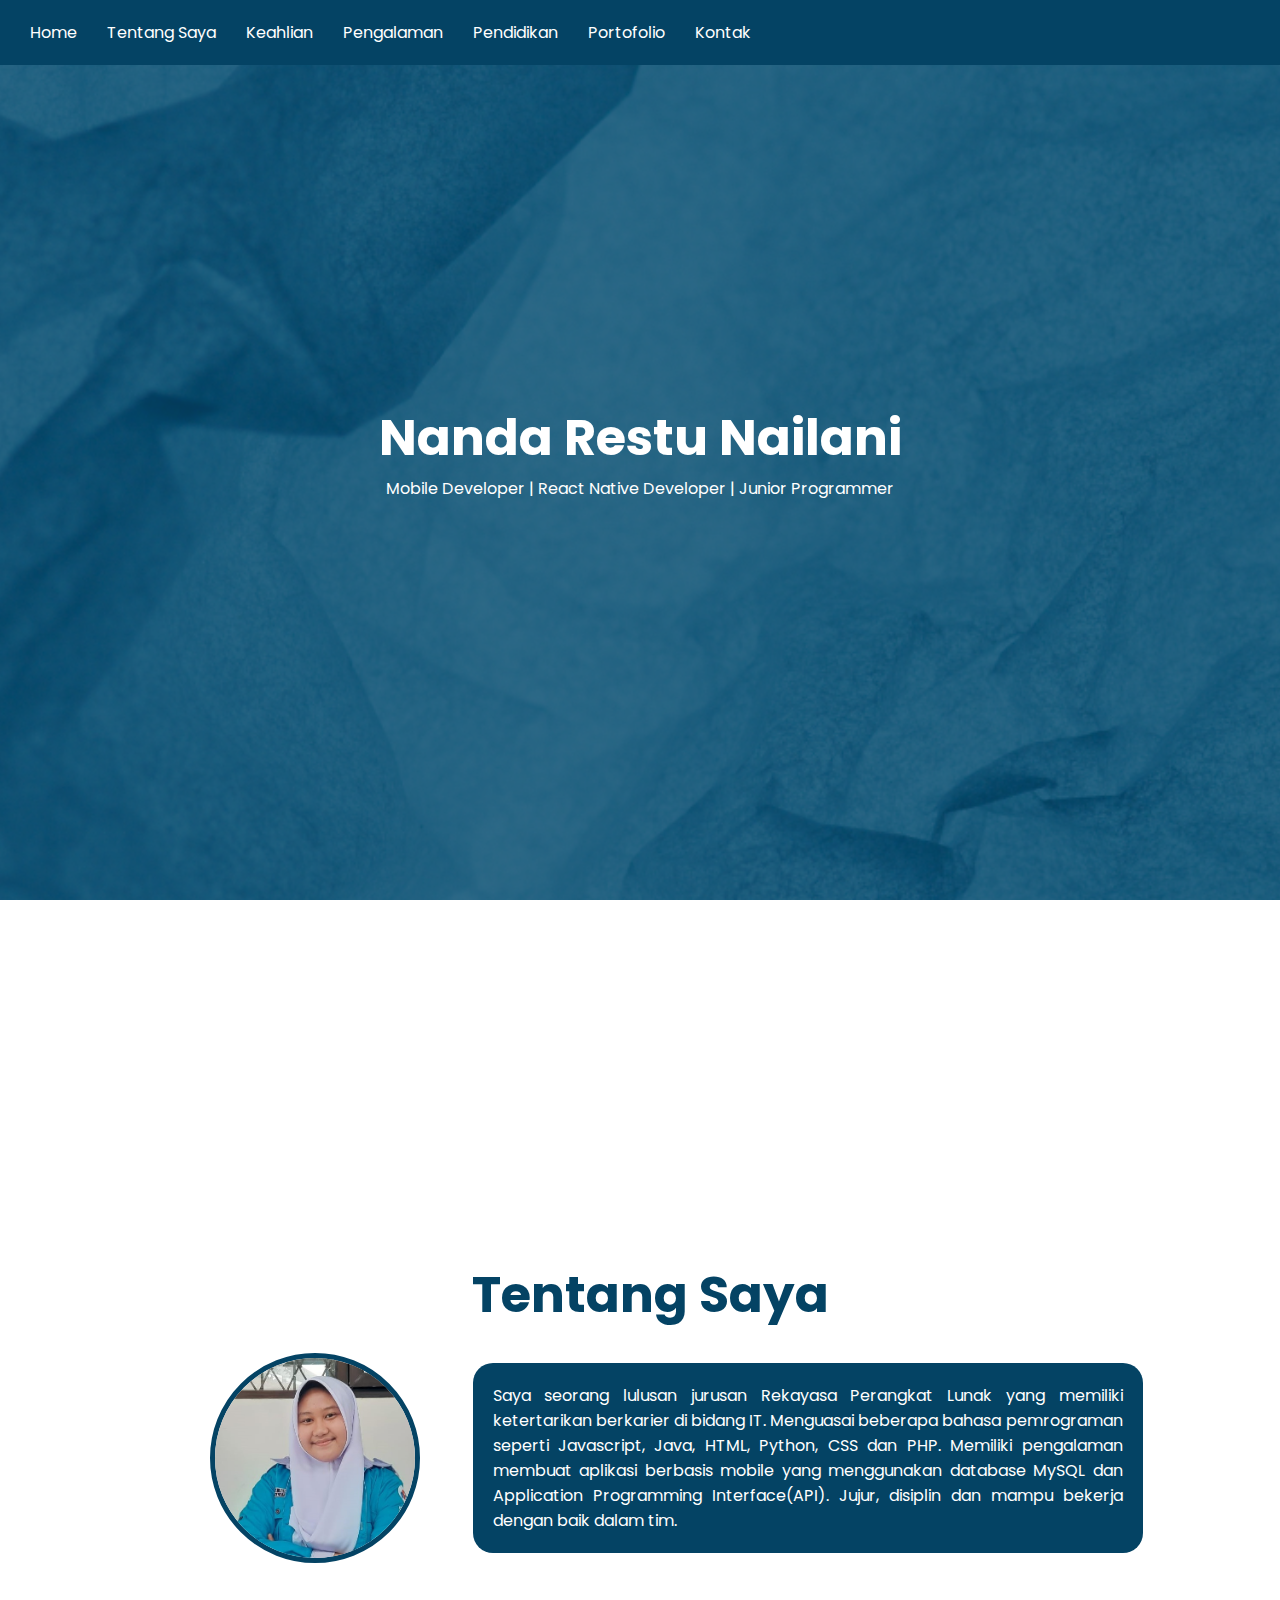
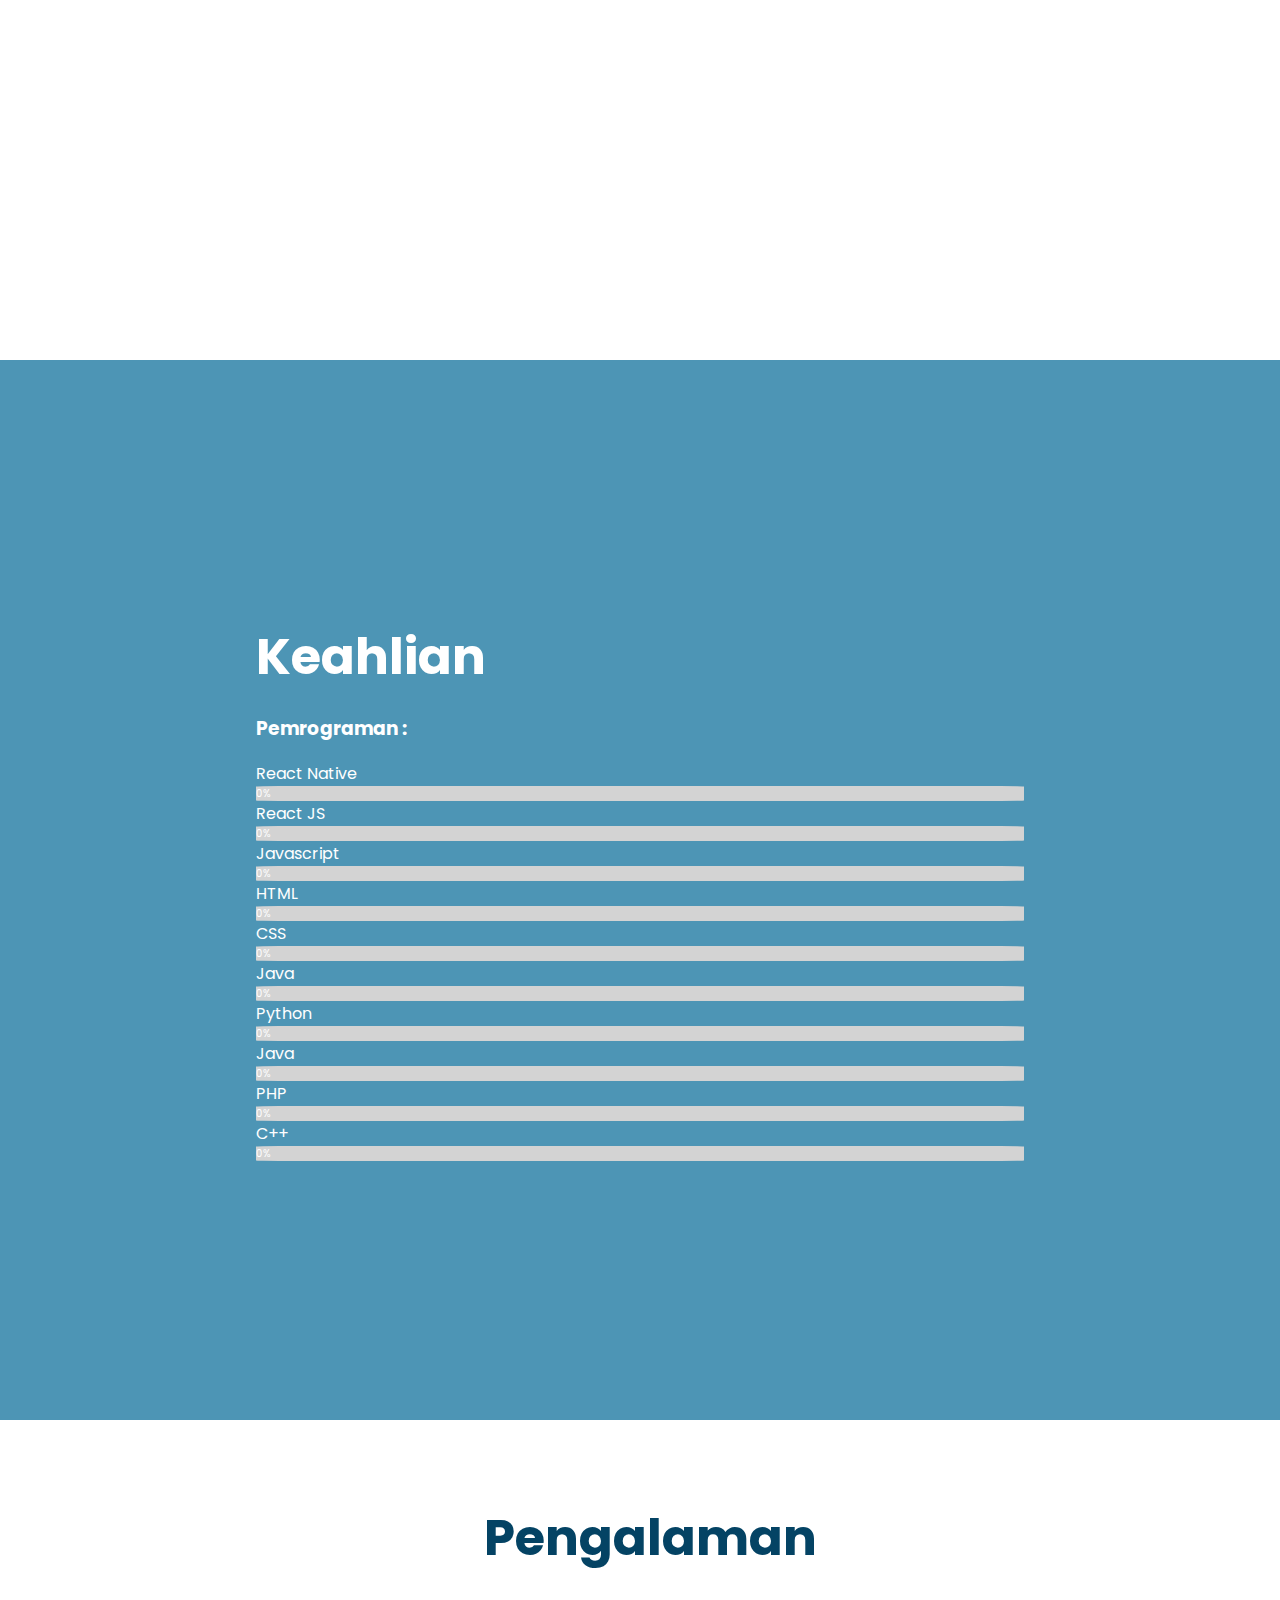
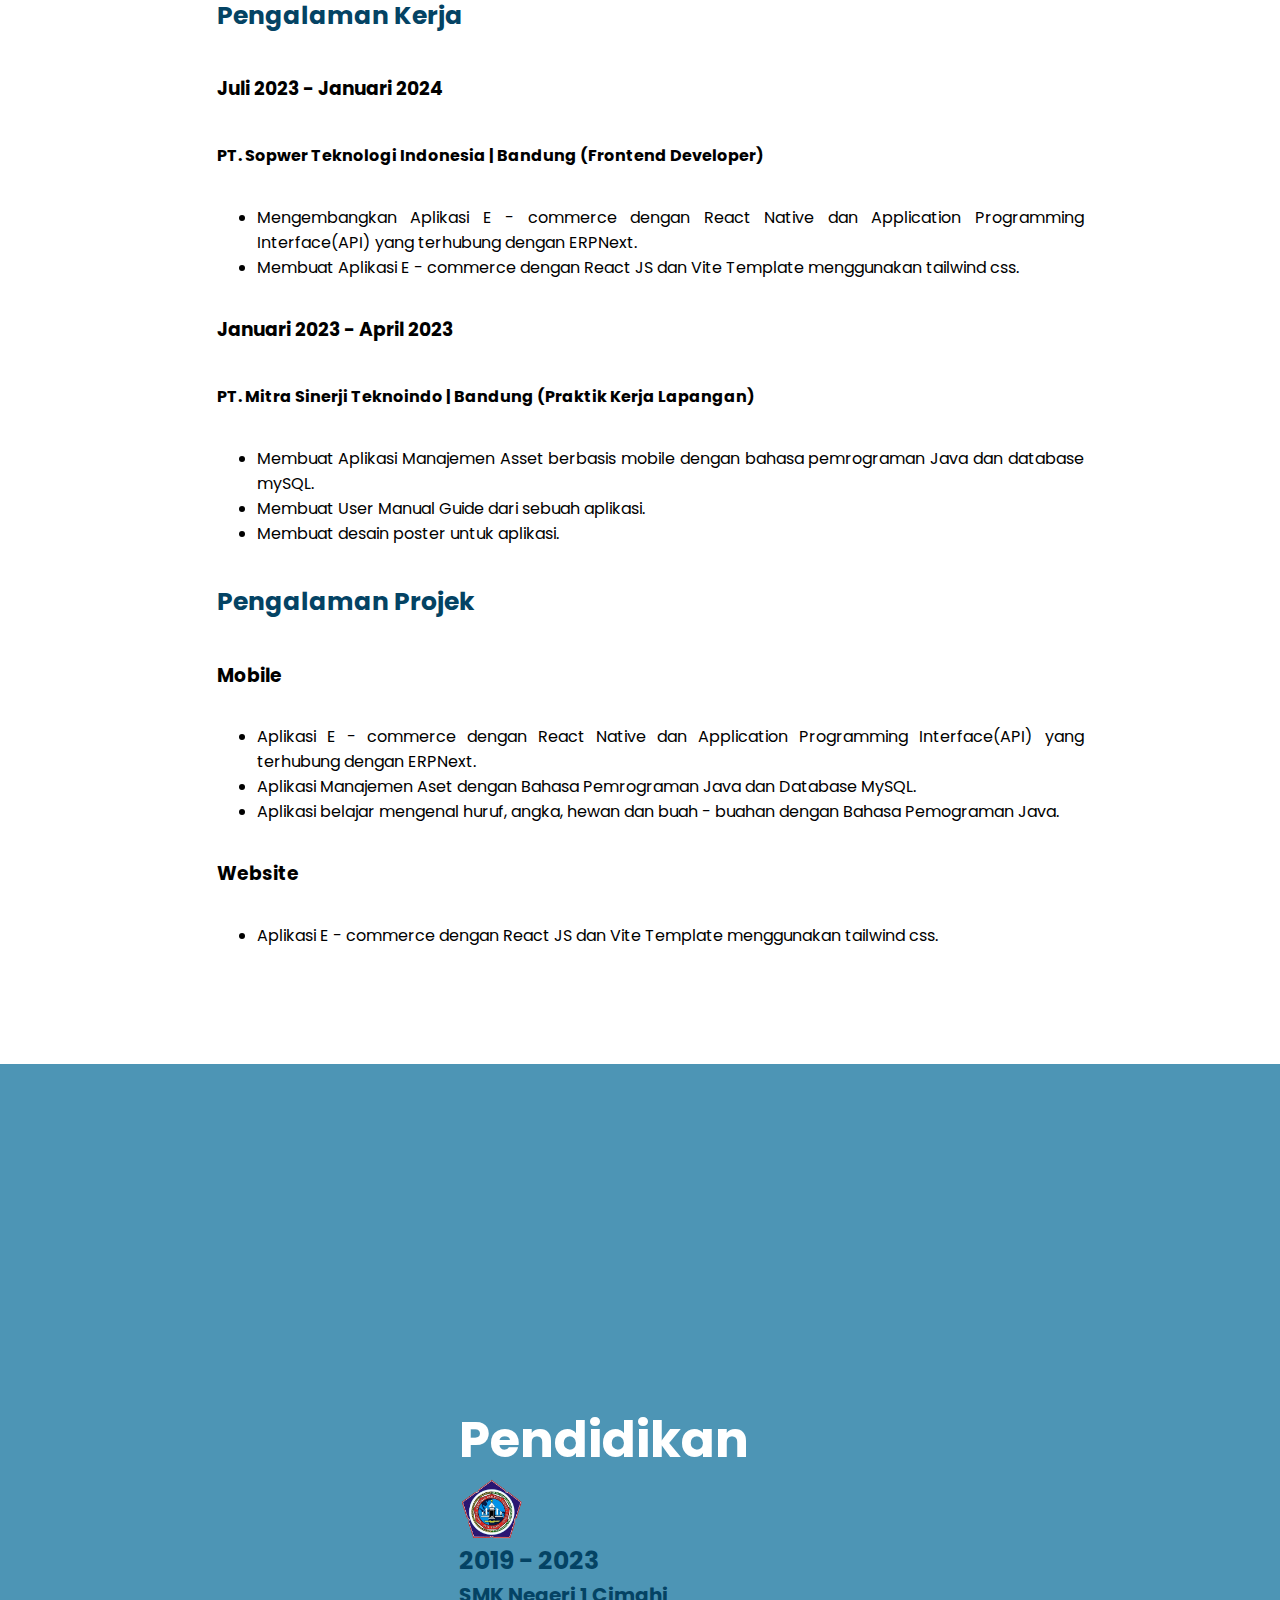
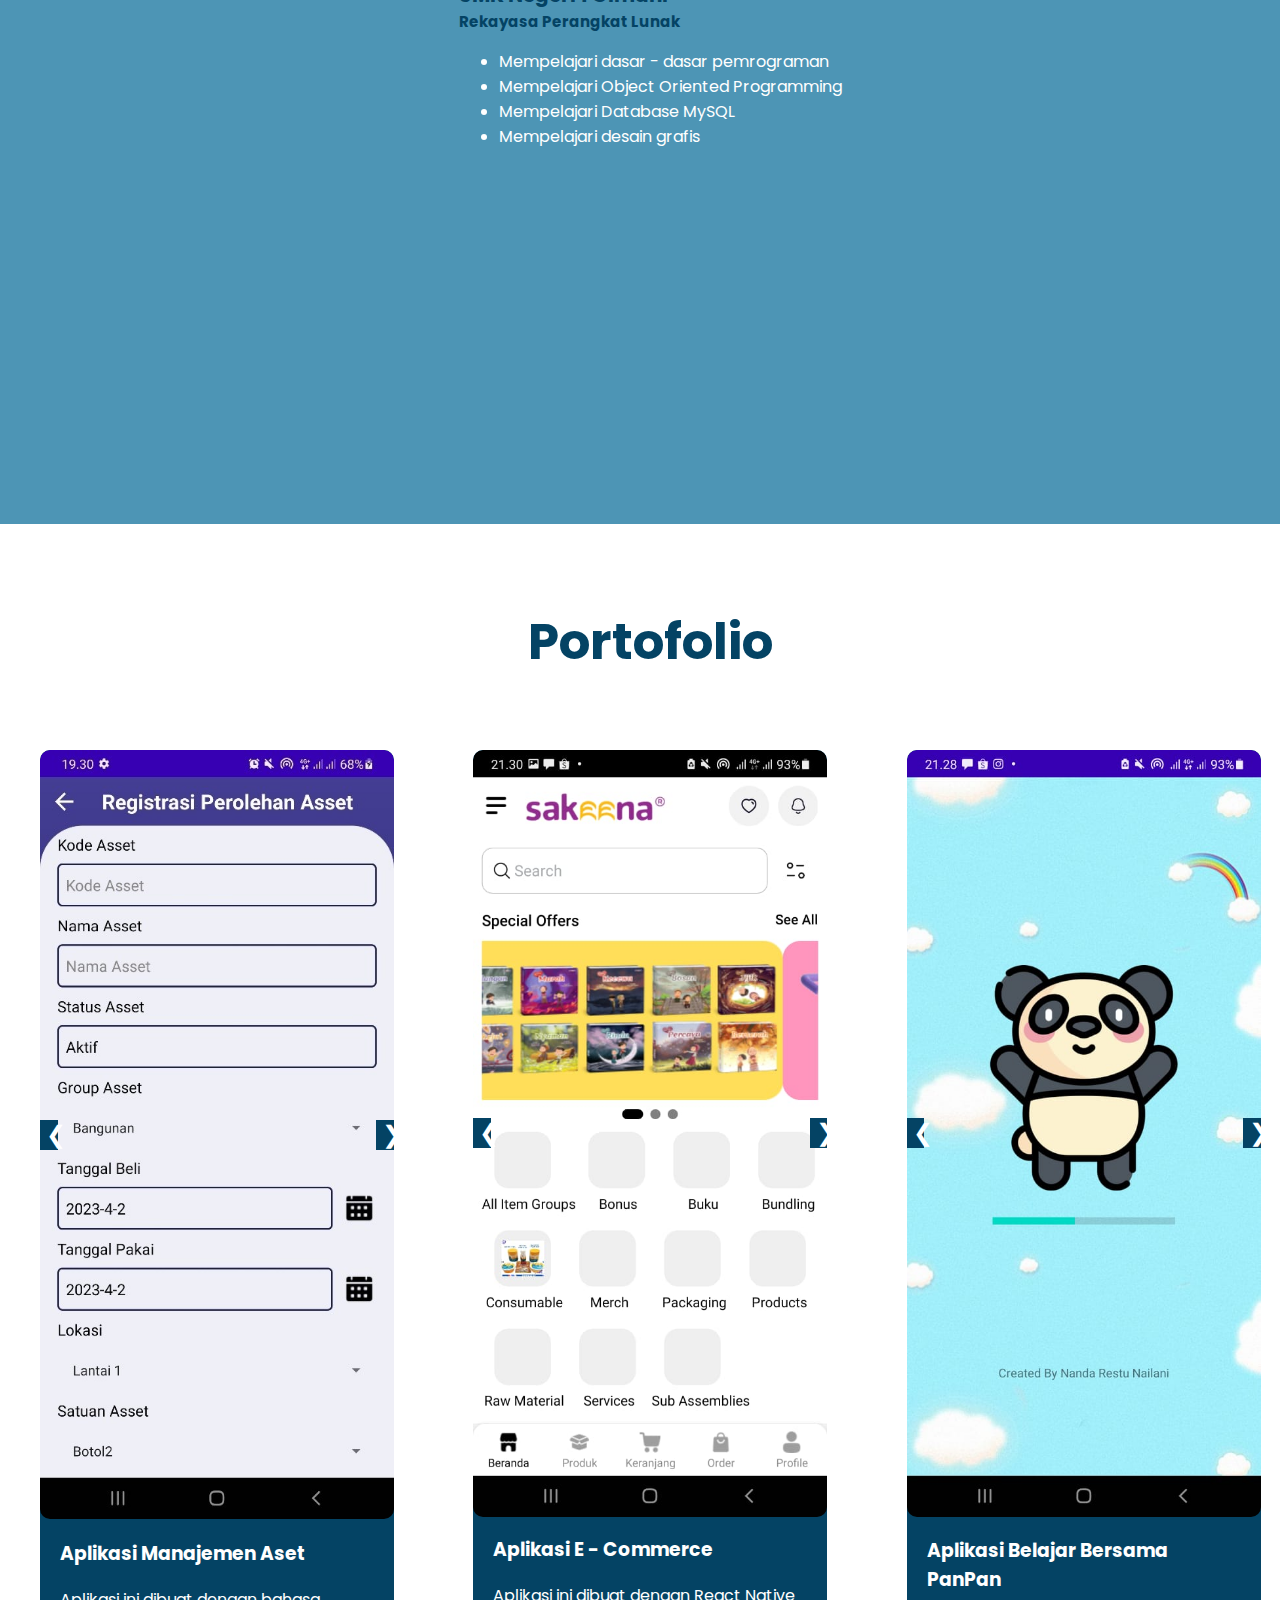
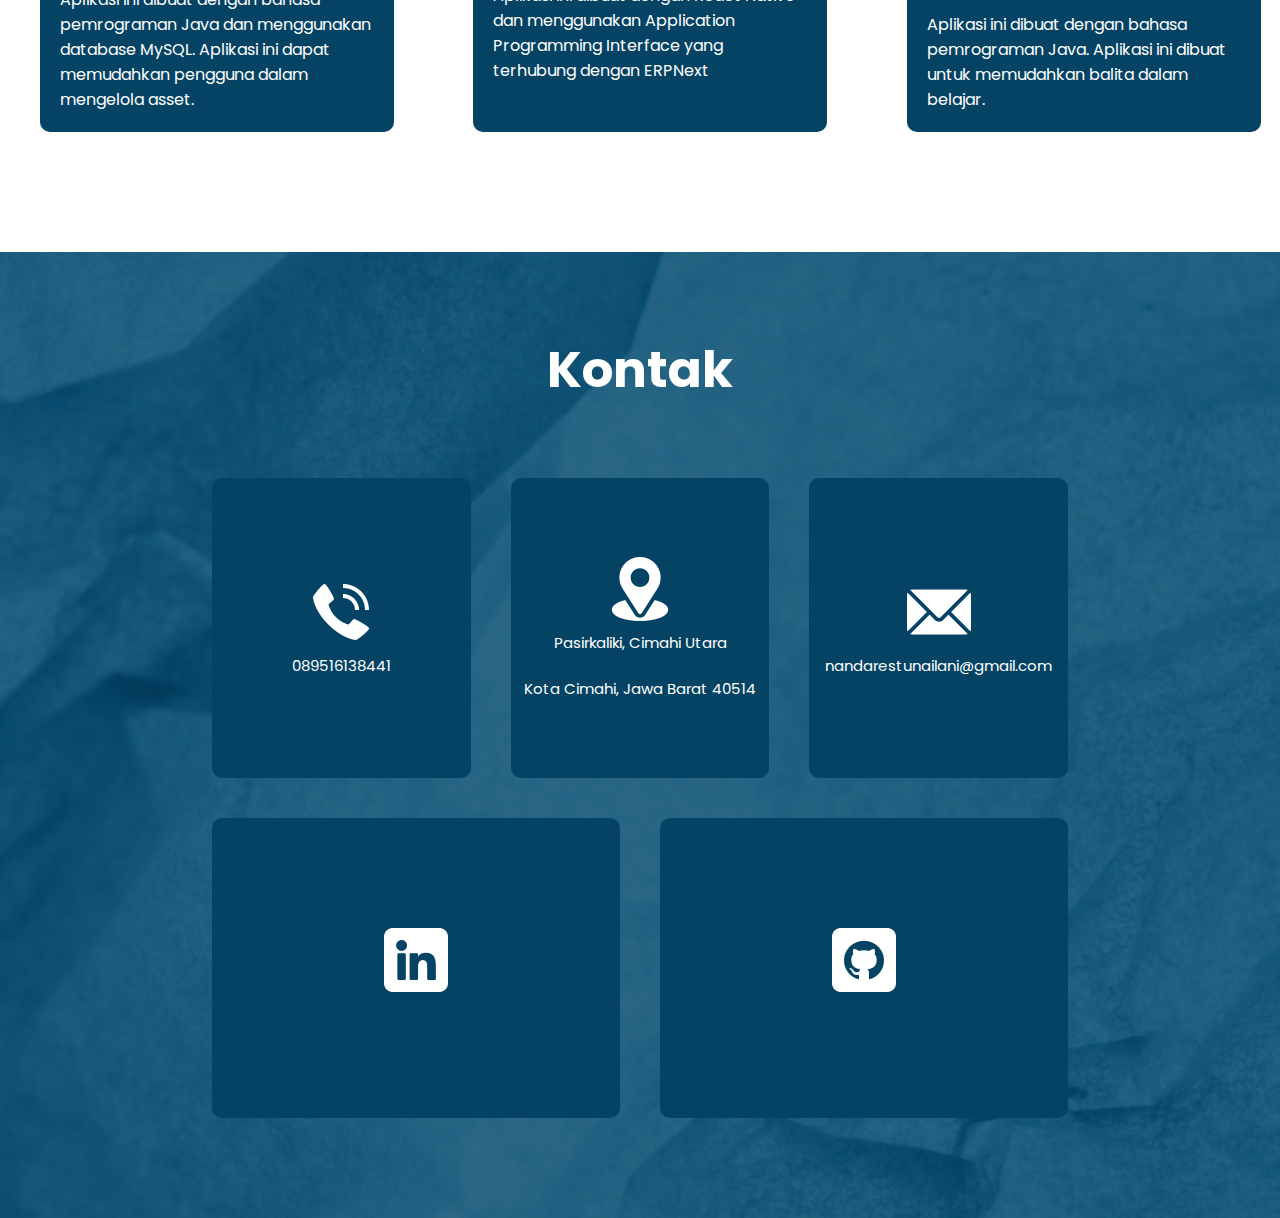
==== commit ee7bb422: "CV Online Nanda Restu Nailani" ====
--- a/index.html
+++ b/index.html
@@ -71,6 +71,10 @@
             <div class="progress-bar" data-max-percentage="60" id="progress-container">
                 <div class="progress-bar-inner" style="width:0%" id="myBar">0%</div>
             </div>
+            <p>React JS</p>
+            <div class="progress-bar" data-max-percentage="50" id="progress-container">
+                <div class="progress-bar-inner" style="width:0%" id="myBar">0%</div>
+            </div>
             <p>Javascript</p>
             <div class="progress-bar" data-max-percentage="70" id="progress-container">
                 <div class="progress-bar-inner" style="width:0%" id="myBar">0%</div>
@@ -112,21 +116,23 @@
 
             <div class="work-experience">
                 <h2>Pengalaman Kerja</h2>
+                <h3>Juli 2023 - Januari 2024</h3>
+                <h4>PT. Sopwer Teknologi Indonesia | Bandung (Frontend Developer)</h4>
+                <ul>
+                    <li>
+                        Mengembangkan Aplikasi E - commerce dengan React Native dan Application Programming Interface(API) yang terhubung dengan ERPNext.
+                    </li>
+                    <li>
+                        Membuat Aplikasi E - commerce dengan React JS dan Vite Template menggunakan tailwind css.
+                    </li>
+                </ul>
+
                 <h3>Januari 2023 - April 2023</h3>
-                <h5>PT. Mitra Sinerji Teknoindo | Bandung (Praktik Kerja Lapangan)</h5>
-                <ul>
-                    <li>Membuat Aplikasi Manajemen Asset berbasis mobile dengan bahasa pemrograman Java dan database mySQL </li>
-                    <li>Membuat User Manual Guide dari sebuah aplikasi</li>
-                    <li>Membuat desain poster untuk aplikasi</li>
-                </ul>
-                
-
-                <h3>Juli 2023 - Januari 2024</h3>
-                <h5>PT. Sopwer Teknologi Indonesia | Bandung</h5>
-                <ul>
-                    <li>
-                        Mengembangkan Aplikasi E - commerce dengan React Native dan Application Programming Interface(API)
-                    </li>
+                <h4>PT. Mitra Sinerji Teknoindo | Bandung (Praktik Kerja Lapangan)</h4>
+                <ul>
+                    <li>Membuat Aplikasi Manajemen Asset berbasis mobile dengan bahasa pemrograman Java dan database mySQL. </li>
+                    <li>Membuat User Manual Guide dari sebuah aplikasi.</li>
+                    <li>Membuat desain poster untuk aplikasi.</li>
                 </ul>
             </div>
             
@@ -136,14 +142,22 @@
                 <h3>Mobile</h3>
                 <ul>
                     <li>
-                        Aplikasi E - commerce dengan React Native dan Application Programming Interface(API)
-                    </li>
-                    <li>
-                        Aplikasi Manajemen Aset dengan Bahasa Pemrograman Java dan Database MySQL
-                    </li>
-                    <li>
-                        Aplikasi belajar mengenal huruf, angka, hewan dan buah - buahan dengan Bahasa Pemograman Java
+                        Aplikasi E - commerce dengan React Native dan Application Programming Interface(API) yang terhubung dengan ERPNext.
+                    </li>
+                    
+                    <li>
+                        Aplikasi Manajemen Aset dengan Bahasa Pemrograman Java dan Database MySQL.
+                    </li>
+                    <li>
+                        Aplikasi belajar mengenal huruf, angka, hewan dan buah - buahan dengan Bahasa Pemograman Java.
                     </li>      
+                </ul>
+
+                <h3>Website</h3>
+                <ul>
+                    <li>
+                        Aplikasi E - commerce dengan React JS dan Vite Template menggunakan tailwind css.
+                    </li>
                 </ul>
                                       
             </div>
@@ -222,7 +236,7 @@
 
                     <div class="desc">
                         <h3>Aplikasi E - Commerce</h3>
-                        <p>Aplikasi ini dibuat dengan React Native dan menggunakan Application Programming Interface</p>
+                        <p>Aplikasi ini dibuat dengan React Native dan menggunakan Application Programming Interface yang terhubung dengan ERPNext</p>
                     </div>
                     
                 </div>
--- a/assets/css/style.css
+++ b/assets/css/style.css
@@ -626,13 +626,27 @@
         height: 150px;
     }
 
+    /* .wrapper-contact {
+        width: 100%;
+        height: 300px;
+    } */
+
+    #contact{
+        width: 100%;
+    }
+
+    .contact-list{
+        width: 100%;
+    }
+
+    .contact-position {
+        flex-wrap: wrap;
+        justify-content: center;
+    }
+
     .wrapper-contact {
-        width: 100%;
-        height: 300px;
-    }
-
-    .contact-position{
-        width: 70%;
+        width: 300px;
+        height: 200px; 
     }
 }
 
@@ -740,6 +754,6 @@
 
     .wrapper-contact {
         width: 300px;
-        height: 200px; /* Full width for two wrappers in a row */
-    }
-}
+        height: 200px; 
+    }
+}
